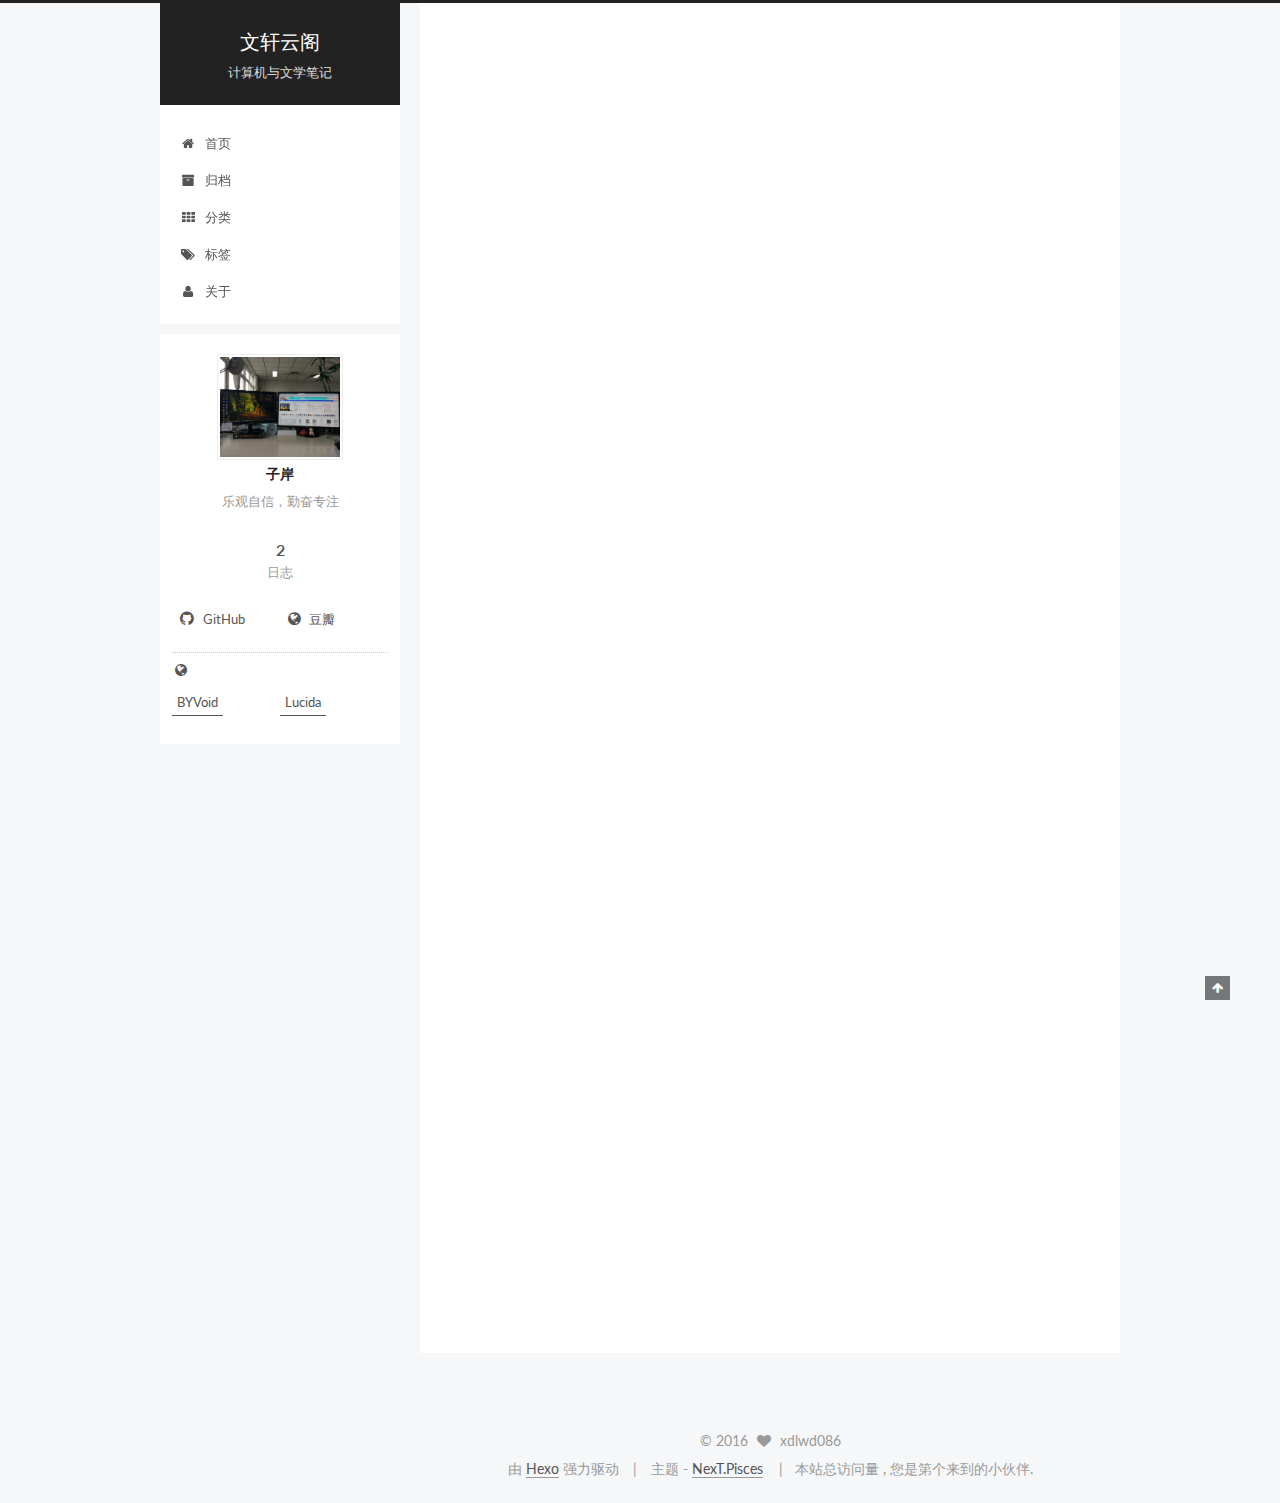
==== index.html @ bf160633 "Site updated: 2016-07-27 11:36:50" ====
<!doctype html>



  


<html class="theme-next pisces use-motion">
<head>
  <meta charset="UTF-8"/>
<meta http-equiv="X-UA-Compatible" content="IE=edge,chrome=1" />
<meta name="viewport" content="width=device-width, initial-scale=1, maximum-scale=1"/>



<meta http-equiv="Cache-Control" content="no-transform" />
<meta http-equiv="Cache-Control" content="no-siteapp" />












  
  
  <link href="/vendors/fancybox/source/jquery.fancybox.css?v=2.1.5" rel="stylesheet" type="text/css" />




  
  
  
  

  
    
    
  

  

  

  

  

  
    
    
    <link href="//fonts.googleapis.com/css?family=Lato:300,300italic,400,400italic,700,700italic&subset=latin,latin-ext" rel="stylesheet" type="text/css">
  






<link href="/vendors/font-awesome/css/font-awesome.min.css?v=4.4.0" rel="stylesheet" type="text/css" />

<link href="/css/main.css?v=5.0.1" rel="stylesheet" type="text/css" />


  <meta name="keywords" content="Hexo, NexT" />








  <link rel="shortcut icon" type="image/x-icon" href="/favicon.ico?v=5.0.1" />






<meta name="description" content="一万年来谁著史，三千里外欲封侯！">
<meta property="og:type" content="website">
<meta property="og:title" content="文轩云阁">
<meta property="og:url" content="http://yoursite.com/index.html">
<meta property="og:site_name" content="文轩云阁">
<meta property="og:description" content="一万年来谁著史，三千里外欲封侯！">
<meta name="twitter:card" content="summary">
<meta name="twitter:title" content="文轩云阁">
<meta name="twitter:description" content="一万年来谁著史，三千里外欲封侯！">



<script type="text/javascript" id="hexo.configuration">
  var NexT = window.NexT || {};
  var CONFIG = {
    scheme: 'Pisces',
    sidebar: {"position":"left","display":"post"},
    fancybox: true,
    motion: true,
    duoshuo: {
      userId: 6233352538901448000,
      author: 'xdlwd086'
    }
  };
</script>




  <link rel="canonical" href="http://yoursite.com/"/>

  <title> 文轩云阁 </title>
</head>

<body itemscope itemtype="http://schema.org/WebPage" lang="zh-Hans">

  










  
  
    
  

  <div class="container one-collumn sidebar-position-left 
   page-home 
 ">
    <div class="headband"></div>

    <header id="header" class="header" itemscope itemtype="http://schema.org/WPHeader">
      <div class="header-inner"><div class="site-meta ">
  

  <div class="custom-logo-site-title">
    <a href="/"  class="brand" rel="start">
      <span class="logo-line-before"><i></i></span>
      <span class="site-title">文轩云阁</span>
      <span class="logo-line-after"><i></i></span>
    </a>
  </div>
  <p class="site-subtitle">计算机与文学笔记</p>
</div>

<div class="site-nav-toggle">
  <button>
    <span class="btn-bar"></span>
    <span class="btn-bar"></span>
    <span class="btn-bar"></span>
  </button>
</div>

<nav class="site-nav">
  

  
    <ul id="menu" class="menu">
      
        
        <li class="menu-item menu-item-home">
          <a href="/" rel="section">
            
              <i class="menu-item-icon fa fa-fw fa-home"></i> <br />
            
            首页
          </a>
        </li>
      
        
        <li class="menu-item menu-item-archives">
          <a href="/archives" rel="section">
            
              <i class="menu-item-icon fa fa-fw fa-archive"></i> <br />
            
            归档
          </a>
        </li>
      
        
        <li class="menu-item menu-item-categories">
          <a href="/categories" rel="section">
            
              <i class="menu-item-icon fa fa-fw fa-th"></i> <br />
            
            分类
          </a>
        </li>
      
        
        <li class="menu-item menu-item-tags">
          <a href="/tags" rel="section">
            
              <i class="menu-item-icon fa fa-fw fa-tags"></i> <br />
            
            标签
          </a>
        </li>
      
        
        <li class="menu-item menu-item-about">
          <a href="/about" rel="section">
            
              <i class="menu-item-icon fa fa-fw fa-user"></i> <br />
            
            关于
          </a>
        </li>
      

      
    </ul>
  

  
</nav>

 </div>
    </header>

    <main id="main" class="main">
      <div class="main-inner">
        <div class="content-wrap">
          <div id="content" class="content">
            
  <section id="posts" class="posts-expand">
    
      

  
  

  
  
  

  <article class="post post-type-normal " itemscope itemtype="http://schema.org/Article">

    
      <header class="post-header">

        
        
          <h1 class="post-title" itemprop="name headline">
            
            
              
                
                <a class="post-title-link" href="/2016/07/25/Xidian-University/" itemprop="url">
                  Xidian University
                </a>
              
            
          </h1>
        

        <div class="post-meta">
          <span class="post-time">
            <span class="post-meta-item-icon">
              <i class="fa fa-calendar-o"></i>
            </span>
            <span class="post-meta-item-text">发表于</span>
            <time itemprop="dateCreated" datetime="2016-07-25T23:14:06+08:00" content="2016-07-25">
              2016-07-25
            </time>
          </span>

          

          
            
              <span class="post-comments-count">
                &nbsp; | &nbsp;
                <a href="/2016/07/25/Xidian-University/#comments" itemprop="discussionUrl">
                  <span class="post-comments-count ds-thread-count" data-thread-key="2016/07/25/Xidian-University/" itemprop="commentsCount"></span>
                </a>
              </span>
            
          

          

          
          

          
        </div>
      </header>
    
	
	

    <div class="post-body" itemprop="articleBody">

      
      

      
        
          
            
          
        
      
    </div>

    <div>
      
    </div>

    <div>
      
    </div>

    <footer class="post-footer">
      

      

      
      
        <div class="post-eof"></div>
      
    </footer>
  </article>


    
      

  
  

  
  
  

  <article class="post post-type-normal " itemscope itemtype="http://schema.org/Article">

    
      <header class="post-header">

        
        
          <h1 class="post-title" itemprop="name headline">
            
            
              
                
                <a class="post-title-link" href="/2016/07/25/hello-world/" itemprop="url">
                  Hello World
                </a>
              
            
          </h1>
        

        <div class="post-meta">
          <span class="post-time">
            <span class="post-meta-item-icon">
              <i class="fa fa-calendar-o"></i>
            </span>
            <span class="post-meta-item-text">发表于</span>
            <time itemprop="dateCreated" datetime="2016-07-25T23:09:12+08:00" content="2016-07-25">
              2016-07-25
            </time>
          </span>

          

          
            
              <span class="post-comments-count">
                &nbsp; | &nbsp;
                <a href="/2016/07/25/hello-world/#comments" itemprop="discussionUrl">
                  <span class="post-comments-count ds-thread-count" data-thread-key="2016/07/25/hello-world/" itemprop="commentsCount"></span>
                </a>
              </span>
            
          

          

          
          

          
        </div>
      </header>
    
	
	

    <div class="post-body" itemprop="articleBody">

      
      

      
        
          
            <p>Welcome to <a href="https://hexo.io/" target="_blank" rel="external">Hexo</a>! This is your very first post. Check <a href="https://hexo.io/docs/" target="_blank" rel="external">documentation</a> for more info. If you get any problems when using Hexo, you can find the answer in <a href="https://hexo.io/docs/troubleshooting.html" target="_blank" rel="external">troubleshooting</a> or you can ask me on <a href="https://github.com/hexojs/hexo/issues" target="_blank" rel="external">GitHub</a>.</p>
<h2 id="Quick-Start"><a href="#Quick-Start" class="headerlink" title="Quick Start"></a>Quick Start</h2><h3 id="Create-a-new-post"><a href="#Create-a-new-post" class="headerlink" title="Create a new post"></a>Create a new post</h3><figure class="highlight bash"><table><tr><td class="gutter"><pre><div class="line">1</div></pre></td><td class="code"><pre><div class="line">$ hexo new <span class="string">"My New Post"</span></div></pre></td></tr></table></figure>
<p>More info: <a href="https://hexo.io/docs/writing.html" target="_blank" rel="external">Writing</a></p>
<h3 id="Run-server"><a href="#Run-server" class="headerlink" title="Run server"></a>Run server</h3><figure class="highlight bash"><table><tr><td class="gutter"><pre><div class="line">1</div></pre></td><td class="code"><pre><div class="line">$ hexo server</div></pre></td></tr></table></figure>
<p>More info: <a href="https://hexo.io/docs/server.html" target="_blank" rel="external">Server</a></p>
<h3 id="Generate-static-files"><a href="#Generate-static-files" class="headerlink" title="Generate static files"></a>Generate static files</h3><figure class="highlight bash"><table><tr><td class="gutter"><pre><div class="line">1</div></pre></td><td class="code"><pre><div class="line">$ hexo generate</div></pre></td></tr></table></figure>
<p>More info: <a href="https://hexo.io/docs/generating.html" target="_blank" rel="external">Generating</a></p>
<h3 id="Deploy-to-remote-sites"><a href="#Deploy-to-remote-sites" class="headerlink" title="Deploy to remote sites"></a>Deploy to remote sites</h3><figure class="highlight bash"><table><tr><td class="gutter"><pre><div class="line">1</div></pre></td><td class="code"><pre><div class="line">$ hexo deploy</div></pre></td></tr></table></figure>
<p>More info: <a href="https://hexo.io/docs/deployment.html" target="_blank" rel="external">Deployment</a></p>

          
        
      
    </div>

    <div>
      
    </div>

    <div>
      
    </div>

    <footer class="post-footer">
      

      

      
      
        <div class="post-eof"></div>
      
    </footer>
  </article>


    
  </section>

  


          </div>
          


          

        </div>
        
          
  
  <div class="sidebar-toggle">
    <div class="sidebar-toggle-line-wrap">
      <span class="sidebar-toggle-line sidebar-toggle-line-first"></span>
      <span class="sidebar-toggle-line sidebar-toggle-line-middle"></span>
      <span class="sidebar-toggle-line sidebar-toggle-line-last"></span>
    </div>
  </div>

  <aside id="sidebar" class="sidebar">
    <div class="sidebar-inner">

      

      

      <section class="site-overview sidebar-panel  sidebar-panel-active ">
        <div class="site-author motion-element" itemprop="author" itemscope itemtype="http://schema.org/Person">
          <img class="site-author-image" itemprop="image"
               src="/images/avatar.jpg"
               alt="子岸" />
          <p class="site-author-name" itemprop="name">子岸</p>
          <p class="site-description motion-element" itemprop="description">乐观自信，勤奋专注</p>
        </div>
        <nav class="site-state motion-element">
          <div class="site-state-item site-state-posts">
            <a href="/archives">
              <span class="site-state-item-count">2</span>
              <span class="site-state-item-name">日志</span>
            </a>
          </div>

          

          

        </nav>

        

        <div class="links-of-author motion-element">
          
            
              <span class="links-of-author-item">
                <a href="https://github.com/xdlwd086" target="_blank" title="GitHub">
                  
                    <i class="fa fa-fw fa-github"></i>
                  
                  GitHub
                </a>
              </span>
            
              <span class="links-of-author-item">
                <a href="https://www.douban.com/people/wdliuxd086" target="_blank" title="豆瓣">
                  
                    <i class="fa fa-fw fa-globe"></i>
                  
                  豆瓣
                </a>
              </span>
            
          
        </div>

        
        

        
        
          <div class="links-of-blogroll motion-element links-of-blogroll-inline">
            <div class="links-of-blogroll-title">
              <i class="fa  fa-fw fa-globe"></i>
              
            </div>
            <ul class="links-of-blogroll-list">
              
                <li class="links-of-blogroll-item">
                  <a href="https://www.byvoid.com/zhs/" title="BYVoid" target="_blank">BYVoid</a>
                </li>
              
                <li class="links-of-blogroll-item">
                  <a href="http://zh.lucida.me/" title="Lucida" target="_blank">Lucida</a>
                </li>
              
            </ul>
          </div>
        

      </section>

      

    </div>
  </aside>


        
      </div>
    </main>

    <footer id="footer" class="footer">
      <div class="footer-inner">
        <div class="copyright" >
  
  &copy; 
  <span itemprop="copyrightYear">2016</span>
  <span class="with-love">
    <i class="fa fa-heart"></i>
  </span>
  <span class="author" itemprop="copyrightHolder">xdlwd086</span>
</div>

<div class="powered-by">
  由 <a class="theme-link" href="http://hexo.io">Hexo</a> 强力驱动
</div>

<div class="theme-info">
  主题 -
  <a class="theme-link" href="https://github.com/iissnan/hexo-theme-next">
    NexT.Pisces
  </a>
</div>

<script async src="https://dn-lbstatics.qbox.me/busuanzi/2.3/busuanzi.pure.mini.js"></script>

&nbsp&nbsp&nbsp|&nbsp&nbsp&nbsp本站总访问量 <span id="busuanzi_value_site_pv"></span>,
您是第<span id="busuanzi_value_site_uv"></span>个来到的小伙伴.

        

        
      </div>
    </footer>

    <div class="back-to-top">
      <i class="fa fa-arrow-up"></i>
    </div>
  </div>

  

<script type="text/javascript">
  if (Object.prototype.toString.call(window.Promise) !== '[object Function]') {
    window.Promise = null;
  }
</script>









  



  
  <script type="text/javascript" src="/vendors/jquery/index.js?v=2.1.3"></script>

  
  <script type="text/javascript" src="/vendors/fastclick/lib/fastclick.min.js?v=1.0.6"></script>

  
  <script type="text/javascript" src="/vendors/jquery_lazyload/jquery.lazyload.js?v=1.9.7"></script>

  
  <script type="text/javascript" src="/vendors/velocity/velocity.min.js?v=1.2.1"></script>

  
  <script type="text/javascript" src="/vendors/velocity/velocity.ui.min.js?v=1.2.1"></script>

  
  <script type="text/javascript" src="/vendors/fancybox/source/jquery.fancybox.pack.js?v=2.1.5"></script>


  


  <script type="text/javascript" src="/js/src/utils.js?v=5.0.1"></script>

  <script type="text/javascript" src="/js/src/motion.js?v=5.0.1"></script>



  
  


  <script type="text/javascript" src="/js/src/affix.js?v=5.0.1"></script>

  <script type="text/javascript" src="/js/src/schemes/pisces.js?v=5.0.1"></script>



  

  


  <script type="text/javascript" src="/js/src/bootstrap.js?v=5.0.1"></script>



  

  
    
  

  <script type="text/javascript">
    var duoshuoQuery = {short_name:"xdlwd086"};
    (function() {
      var ds = document.createElement('script');
      ds.type = 'text/javascript';ds.async = true;
      ds.id = 'duoshuo-script';
      ds.src = (document.location.protocol == 'https:' ? 'https:' : 'http:') + '//static.duoshuo.com/embed.js';
      ds.charset = 'UTF-8';
      (document.getElementsByTagName('head')[0]
      || document.getElementsByTagName('body')[0]).appendChild(ds);
    })();
  </script>

  
    
    <script src="/vendors/ua-parser-js/dist/ua-parser.min.js?v=0.7.9"></script>
    <script src="/js/src/hook-duoshuo.js"></script>
  






  
  

  

  

  

</body>
</html>
---- css/main.css ----
/* normalize.css v3.0.2 | MIT License | git.io/normalize */
html {
  font-family: sans-serif; /* 1 */
  -ms-text-size-adjust: 100%; /* 2 */
  -webkit-text-size-adjust: 100%; /* 2 */
}
body {
  margin: 0;
}
article,
aside,
details,
figcaption,
figure,
footer,
header,
hgroup,
main,
menu,
nav,
section,
summary {
  display: block;
}
audio,
canvas,
progress,
video {
  display: inline-block; /* 1 */
  vertical-align: baseline; /* 2 */
}
audio:not([controls]) {
  display: none;
  height: 0;
}
[hidden],
template {
  display: none;
}
a {
  background-color: transparent;
}
a:active,
a:hover {
  outline: 0;
}
abbr[title] {
  border-bottom: 1px dotted;
}
b,
strong {
  font-weight: bold;
}
dfn {
  font-style: italic;
}
h1 {
  font-size: 2em;
  margin: 0.67em 0;
}
mark {
  background: #ff0;
  color: #000;
}
small {
  font-size: 80%;
}
sub,
sup {
  font-size: 75%;
  line-height: 0;
  position: relative;
  vertical-align: baseline;
}
sup {
  top: -0.5em;
}
sub {
  bottom: -0.25em;
}
img {
  border: 0;
}
svg:not(:root) {
  overflow: hidden;
}
figure {
  margin: 1em 40px;
}
hr {
  -moz-box-sizing: content-box;
  box-sizing: content-box;
  height: 0;
}
pre {
  overflow: auto;
}
code,
kbd,
pre,
samp {
  font-family: monospace, monospace;
  font-size: 1em;
}
button,
input,
optgroup,
select,
textarea {
  color: inherit; /* 1 */
  font: inherit; /* 2 */
  margin: 0; /* 3 */
}
button {
  overflow: visible;
}
button,
select {
  text-transform: none;
}
button,
html input[type="button"],
input[type="reset"],
input[type="submit"] {
  -webkit-appearance: button; /* 2 */
  cursor: pointer; /* 3 */
}
button[disabled],
html input[disabled] {
  cursor: default;
}
button::-moz-focus-inner,
input::-moz-focus-inner {
  border: 0;
  padding: 0;
}
input {
  line-height: normal;
}
input[type="checkbox"],
input[type="radio"] {
  box-sizing: border-box; /* 1 */
  padding: 0; /* 2 */
}
input[type="number"]::-webkit-inner-spin-button,
input[type="number"]::-webkit-outer-spin-button {
  height: auto;
}
input[type="search"] {
  -webkit-appearance: textfield; /* 1 */
  -moz-box-sizing: content-box;
  -webkit-box-sizing: content-box; /* 2 */
  box-sizing: content-box;
}
input[type="search"]::-webkit-search-cancel-button,
input[type="search"]::-webkit-search-decoration {
  -webkit-appearance: none;
}
fieldset {
  border: 1px solid #c0c0c0;
  margin: 0 2px;
  padding: 0.35em 0.625em 0.75em;
}
legend {
  border: 0; /* 1 */
  padding: 0; /* 2 */
}
textarea {
  overflow: auto;
}
optgroup {
  font-weight: bold;
}
table {
  border-collapse: collapse;
  border-spacing: 0;
}
td,
th {
  padding: 0;
}
::selection {
  background: #262a30;
  color: #fff;
}
body {
  position: relative;
  font-family: 'Lato', "PingFang SC", "Microsoft YaHei", sans-serif;
  font-size: 14px;
  line-height: 2;
  color: #555;
  background: #fff;
}
@media (max-width: 767px) {
  body {
    padding-right: 0 !important;
  }
}
@media (min-width: 768px) and (max-width: 991px) {
  body {
    padding-right: 0 !important;
  }
}
@media (min-width: 1600px) {
  body {
    font-size: 16px;
  }
}
h1,
h2,
h3,
h4,
h5,
h6 {
  margin: 0;
  padding: 0;
  font-weight: bold;
  line-height: 1.5;
  font-family: 'Lato', "PingFang SC", "Microsoft YaHei", sans-serif;
}
h2,
h3,
h4,
h5,
h6 {
  margin: 20px 0 15px;
}
h1 {
  font-size: 22px;
}
@media (max-width: 767px) {
  h1 {
    font-size: 18px;
  }
}
h2 {
  font-size: 20px;
}
@media (max-width: 767px) {
  h2 {
    font-size: 16px;
  }
}
h3 {
  font-size: 18px;
}
@media (max-width: 767px) {
  h3 {
    font-size: 14px;
  }
}
h4 {
  font-size: 16px;
}
@media (max-width: 767px) {
  h4 {
    font-size: 12px;
  }
}
h5 {
  font-size: 14px;
}
@media (max-width: 767px) {
  h5 {
    font-size: 10px;
  }
}
h6 {
  font-size: 12px;
}
@media (max-width: 767px) {
  h6 {
    font-size: 8px;
  }
}
p {
  margin: 0 0 25px 0;
}
a {
  color: #555;
  text-decoration: none;
  border-bottom: 1px solid #999;
  word-wrap: break-word;
}
a:hover {
  color: #222;
  border-bottom-color: #222;
}
ul {
  list-style: none;
}
blockquote {
  margin: 0;
  padding: 0;
}
img {
  display: block;
  margin: auto;
  max-width: 100%;
  height: auto;
}
hr {
  margin: 40px 0;
  height: 3px;
  border: none;
  background-color: #ddd;
  background-image: repeating-linear-gradient(-45deg, #fff, #fff 4px, transparent 4px, transparent 8px);
}
blockquote {
  padding: 0 15px;
  color: #666;
  border-left: 4px solid #ddd;
}
blockquote cite::before {
  content: "-";
  padding: 0 5px;
}
dt {
  font-weight: 700;
}
dd {
  margin: 0;
  padding: 0;
}
.text-left {
  text-align: left;
}
.text-center {
  text-align: center;
}
.text-right {
  text-align: right;
}
.text-justify {
  text-align: justify;
}
.text-nowrap {
  white-space: nowrap;
}
.text-lowercase {
  text-transform: lowercase;
}
.text-uppercase {
  text-transform: uppercase;
}
.text-capitalize {
  text-transform: capitalize;
}
.center-block {
  display: block;
  margin-left: auto;
  margin-right: auto;
}
.clearfix:before,
.clearfix:after {
  content: " ";
  display: table;
}
.clearfix:after {
  clear: both;
}
.pullquote {
  width: 45%;
}
.pullquote.left {
  float: left;
  margin-left: 5px;
  margin-right: 10px;
}
.pullquote.right {
  float: right;
  margin-left: 10px;
  margin-right: 5px;
}
.affix.affix.affix {
  position: fixed;
}
.translation {
  margin-top: -20px;
  font-size: 14px;
  color: #999;
}
.scrollbar-measure {
  width: 100px;
  height: 100px;
  overflow: scroll;
  position: absolute;
  top: -9999px;
}
.use-motion .motion-element {
  opacity: 0;
}
#local-search-input {
  padding: 3px;
  border: none;
  text-indent: 14px;
  border-radius: 0;
  width: 140px;
  outline: none;
  border-bottom: 1px solid #999;
  background: inherit;
  opacity: 0.5;
}
#local-search-input:focus {
  opacity: 1;
}
.search-icon {
  position: absolute;
  top: 9px;
}
table {
  margin: 20px 0;
  width: 100%;
  border-collapse: collapse;
  border-spacing: 0;
  border: 1px solid #ddd;
  font-size: 14px;
  table-layout: fixed;
  word-wrap: break-all;
}
table>tbody>tr:nth-of-type(odd) {
  background-color: #f9f9f9;
}
table>tbody>tr:hover {
  background-color: #f5f5f5;
}
caption,
th,
td {
  padding: 8px;
  text-align: left;
  vertical-align: middle;
  font-weight: normal;
}
th,
td {
  border-bottom: 3px solid #ddd;
  border-right: 1px solid #eee;
}
th {
  padding-bottom: 10px;
  font-weight: 700;
}
td {
  border-bottom-width: 1px;
}
html,
body {
  height: 100%;
}
.container {
  position: relative;
  min-height: 100%;
}
.header-inner {
  margin: 0 auto;
  padding: 100px 0 70px;
  width: 700px;
}
@media (min-width: 1600px) {
  .container .header-inner {
    width: 900px;
  }
}
.main {
  padding-bottom: 150px;
}
.main-inner {
  margin: 0 auto;
  width: 700px;
}
@media (min-width: 1600px) {
  .container .main-inner {
    width: 900px;
  }
}
.footer {
  position: absolute;
  left: 0;
  bottom: 0;
  width: 100%;
  min-height: 50px;
}
.footer-inner {
  box-sizing: border-box;
  margin: 20px auto;
  width: 700px;
}
@media (min-width: 1600px) {
  .container .footer-inner {
    width: 900px;
  }
}
pre,
.highlight {
  overflow: auto;
  margin: 20px 0;
  padding: 15px;
  font-size: 13px;
  color: #ccc;
  background: #2d2d2d;
  line-height: 1.6;
}
pre,
code {
  font-family: consolas, Menlo, "PingFang SC", "Microsoft YaHei", monospace;
}
code {
  padding: 2px 4px;
  word-break: break-all;
  color: #555;
  background: #eee;
  border-radius: 4px;
  font-size: 13px;
}
pre code {
  padding: 0;
  color: #ccc;
  background: none;
  text-shadow: none;
}
.highlight pre {
  border: none;
  margin: 0;
  padding: 1px;
}
.highlight table {
  margin: 0;
  width: auto;
  border: none;
}
.highlight td {
  border: none;
  padding: 0;
}
.highlight figcaption {
  font-size: 1em;
  color: #ccc;
  line-height: 1em;
  margin-bottom: 1em;
}
.highlight figcaption:before,
.highlight figcaption:after {
  content: " ";
  display: table;
}
.highlight figcaption:after {
  clear: both;
}
.highlight figcaption a {
  float: right;
  color: #ccc;
}
.highlight figcaption a:hover {
  border-bottom-color: #ccc;
}
.highlight .gutter pre {
  color: #666;
  text-align: right;
  padding-right: 20px;
}
.highlight .line {
  height: 20px;
}
.gist table {
  width: auto;
}
.gist table td {
  border: none;
}
pre .comment {
  color: #999;
}
pre .variable,
pre .attribute,
pre .tag,
pre .regexp,
pre .ruby .constant,
pre .xml .tag .title,
pre .xml .pi,
pre .xml .doctype,
pre .html .doctype,
pre .css .id,
pre .css .class,
pre .css .pseudo {
  color: #f2777a;
}
pre .number,
pre .preprocessor,
pre .built_in,
pre .literal,
pre .params,
pre .constant,
pre .command {
  color: #f99157;
}
pre .ruby .class .title,
pre .css .rules .attribute,
pre .string,
pre .value,
pre .inheritance,
pre .header,
pre .ruby .symbol,
pre .xml .cdata,
pre .special,
pre .number,
pre .formula {
  color: #9c9;
}
pre .title,
pre .css .hexcolor {
  color: #6cc;
}
pre .function,
pre .python .decorator,
pre .python .title,
pre .ruby .function .title,
pre .ruby .title .keyword,
pre .perl .sub,
pre .javascript .title,
pre .coffeescript .title {
  color: #69c;
}
pre .keyword,
pre .javascript .function {
  color: #c9c;
}
.full-image.full-image.full-image {
  border: none;
  max-width: 100%;
  width: auto;
  margin: 20px auto;
}
@media (min-width: 992px) {
  .full-image.full-image.full-image {
    max-width: none;
    width: 126%;
    margin: 0 -13%;
  }
}
.blockquote-center,
.page-home .post-type-quote blockquote,
.page-post-detail .post-type-quote blockquote {
  position: relative;
  margin: 40px 0;
  padding: 0;
  border-left: none;
  text-align: center;
}
.blockquote-center::before,
.page-home .post-type-quote blockquote::before,
.page-post-detail .post-type-quote blockquote::before,
.blockquote-center::after,
.page-home .post-type-quote blockquote::after,
.page-post-detail .post-type-quote blockquote::after {
  position: absolute;
  content: ' ';
  display: block;
  width: 100%;
  height: 24px;
  opacity: 0.2;
  background-repeat: no-repeat;
  background-position: 0 -6px;
  background-size: 22px 22px;
}
.blockquote-center::before,
.page-home .post-type-quote blockquote::before,
.page-post-detail .post-type-quote blockquote::before {
  top: -20px;
  background-image: url("../images/quote-l.svg");
  border-top: 1px solid #ccc;
}
.blockquote-center::after,
.page-home .post-type-quote blockquote::after,
.page-post-detail .post-type-quote blockquote::after {
  bottom: -20px;
  background-image: url("../images/quote-r.svg");
  border-bottom: 1px solid #ccc;
  background-position: 100% 8px;
}
.blockquote-center p,
.page-home .post-type-quote blockquote p,
.page-post-detail .post-type-quote blockquote p,
.blockquote-center div,
.page-home .post-type-quote blockquote div,
.page-post-detail .post-type-quote blockquote div {
  text-align: center;
}
.post .post-body .group-picture img {
  box-sizing: border-box;
  padding: 0 3px;
  border: none;
}
.post .group-picture-row {
  overflow: hidden;
  margin-top: 6px;
}
.post .group-picture-row:first-child {
  margin-top: 0;
}
.post .group-picture-column {
  float: left;
}
.page-post-detail .post-body .group-picture-column {
  float: none;
  margin-top: 10px;
  width: auto !important;
}
.page-post-detail .post-body .group-picture-column img {
  margin: 0 auto;
}
.page-archive .group-picture-container {
  overflow: hidden;
}
.page-archive .group-picture-row {
  float: left;
}
.page-archive .group-picture-row:first-child {
  margin-top: 6px;
}
.page-archive .group-picture-column {
  max-width: 150px;
  max-height: 150px;
}
.btn {
  display: inline-block;
  padding: 0 20px;
  font-size: 14px;
  color: #fff;
  background: #222;
  border: 2px solid #555;
  text-decoration: none;
  border-radius: 0;
  transition-property: background-color;
  transition-duration: 0.2s;
  transition-timing-function: ease-in-out;
  transition-delay: 0s;
}
.btn:hover,
.post-more-link .btn:hover {
  border-color: #222;
  color: #fff;
  background: #222;
}
.btn-bar {
  display: block;
  width: 22px;
  height: 2px;
  background: #555;
  border-radius: 1px;
}
.btn-bar+.btn-bar {
  margin-top: 4px;
}
.pagination {
  margin: 120px 0 40px;
  text-align: center;
  border-top: 1px solid #eee;
}
.page-number-basic,
.pagination .prev,
.pagination .next,
.pagination .page-number,
.pagination .space {
  display: inline-block;
  position: relative;
  top: -1px;
  margin: 0 10px;
  padding: 0 10px;
  line-height: 30px;
}
@media (max-width: 767px) {
  .page-number-basic,
  .pagination .prev,
  .pagination .next,
  .pagination .page-number,
  .pagination .space {
    margin: 0 5px;
  }
}
.pagination .prev,
.pagination .next,
.pagination .page-number {
  border-bottom: 0;
  border-top: 1px solid #eee;
  transition-property: border-color;
  transition-duration: 0.2s;
  transition-timing-function: ease-in-out;
  transition-delay: 0s;
}
.pagination .prev:hover,
.pagination .next:hover,
.pagination .page-number:hover {
  border-top-color: #222;
}
.pagination .space {
  padding: 0;
  margin: 0;
}
.pagination .prev {
  margin-left: 0;
}
.pagination .next {
  margin-right: 0;
}
.pagination .page-number.current {
  color: #fff;
  background: #ccc;
  border-top-color: #ccc;
}
@media (max-width: 767px) {
  .pagination {
    border-top: none;
  }
  .pagination .prev,
  .pagination .next,
  .pagination .page-number {
    margin-bottom: 10px;
    border-top: 0;
    border-bottom: 1px solid #eee;
  }
  .pagination .prev:hover,
  .pagination .next:hover,
  .pagination .page-number:hover {
    border-bottom-color: #222;
  }
}
.comments {
  margin: 60px 20px 0;
}
.tag-cloud {
  text-align: center;
}
.tag-cloud a {
  display: inline-block;
  margin: 10px;
}
.back-to-top {
  box-sizing: border-box;
  position: fixed;
  bottom: -100px;
  right: 50px;
  z-index: 1050;
  padding: 0 6px;
  width: 25px;
  background: #222;
  font-size: 12px;
  opacity: 0.6;
  color: #fff;
  cursor: pointer;
  text-align: center;
  -webkit-transform: translateZ(0);
  transition-property: bottom;
  transition-duration: 0.2s;
  transition-timing-function: ease-in-out;
  transition-delay: 0s;
}
@media (max-width: 767px) {
  .back-to-top {
    display: none;
  }
}
@media (min-width: 768px) and (max-width: 991px) {
  .back-to-top {
    display: none;
  }
}
.back-to-top.back-to-top-on {
  bottom: 40px;
}
.header {
  background: #fff;
}
.header-inner {
  position: relative;
}
.headband {
  height: 3px;
  background: #222;
}
.site-meta {
  margin: 0;
  text-align: center;
}
@media (max-width: 767px) {
  .site-meta {
    text-align: center;
  }
}
.brand {
  position: relative;
  display: inline-block;
  padding: 0 40px;
  color: #fff;
  background: #222;
  border-bottom: none;
}
.brand:hover {
  color: #fff;
}
.logo {
  display: inline-block;
  margin-right: 5px;
  line-height: 36px;
  vertical-align: top;
}
.site-title {
  display: inline-block;
  vertical-align: top;
  line-height: 36px;
  font-size: 20px;
  font-weight: normal;
  font-family: 'Lato', "PingFang SC", "Microsoft YaHei", sans-serif;
}
.site-subtitle {
  margin-top: 10px;
  font-size: 13px;
  color: #ddd;
}
.use-motion .brand {
  opacity: 0;
}
.use-motion .logo,
.use-motion .site-title,
.use-motion .site-subtitle {
  opacity: 0;
  position: relative;
  top: -10px;
}
.site-nav-toggle {
  display: none;
  position: absolute;
  top: 10px;
  left: 10px;
}
@media (max-width: 767px) {
  .site-nav-toggle {
    display: block;
  }
}
.site-nav-toggle button {
  margin-top: 2px;
  padding: 9px 10px;
  background: transparent;
  border: none;
}
@media (max-width: 767px) {
  .site-nav {
    display: none;
    margin: 0 -10px;
    padding: 0 10px;
    clear: both;
    border-top: 1px solid #ddd;
  }
}
@media (min-width: 768px) and (max-width: 991px) {
  .site-nav {
    display: block !important;
  }
}
@media (min-width: 992px) {
  .site-nav {
    display: block !important;
  }
}
.menu {
  margin-top: 20px;
  padding-left: 0;
  text-align: center;
}
.menu .menu-item {
  display: inline-block;
  margin: 0 10px;
}
@media screen and (max-width: 767px) {
  .menu .menu-item {
    margin-top: 10px;
  }
}
.menu .menu-item a {
  display: block;
  font-size: 13px;
  text-transform: capitalize;
  line-height: inherit;
  border-bottom: 1px solid transparent;
  transition-property: border-color;
  transition-duration: 0.2s;
  transition-timing-function: ease-in-out;
  transition-delay: 0s;
}
.menu .menu-item a:hover,
.menu-item-active a {
  border-bottom-color: #222;
}
.menu .menu-item .fa {
  margin-right: 5px;
}
.use-motion .menu-item {
  opacity: 0;
}
.post-body {
  font-family: 'Lato', "PingFang SC", "Microsoft YaHei", sans-serif;
}
@media (max-width: 767px) {
  .post-body {
    word-break: break-word;
  }
}
.post-body .fancybox img {
  display: block !important;
  margin: 0 auto;
  cursor: pointer;
  cursor: zoom-in;
  cursor: -webkit-zoom-in;
}
.post-body .image-caption,
.post-body .figure .caption {
  margin: 10px auto 15px;
  text-align: center;
  font-size: 14px;
  color: #999;
  font-weight: bold;
  line-height: 1;
}
.post-sticky-flag {
  display: inline-block;
  font-size: 16px;
  -ms-transform: rotate(30deg);
  -webkit-transform: rotate(30deg);
  -moz-transform: rotate(30deg);
  -ms-transform: rotate(30deg);
  -o-transform: rotate(30deg);
  transform: rotate(30deg);
}
.posts-expand {
  padding-top: 40px;
}
@media (max-width: 767px) {
  .posts-expand {
    margin: 0 20px;
  }
  .post-body pre,
  .post-body .highlight {
    padding: 10px;
  }
  .post-body pre .gutter pre,
  .post-body .highlight .gutter pre {
    padding-right: 10px;
  }
}
@media (min-width: 992px) {
  .posts-expand .post-body {
    text-align: justify;
  }
}
.posts-expand .post-body h2,
.posts-expand .post-body h3,
.posts-expand .post-body h4,
.posts-expand .post-body h5,
.posts-expand .post-body h6 {
  padding-top: 10px;
}
.posts-expand .post-body h2 .header-anchor,
.posts-expand .post-body h3 .header-anchor,
.posts-expand .post-body h4 .header-anchor,
.posts-expand .post-body h5 .header-anchor,
.posts-expand .post-body h6 .header-anchor {
  float: right;
  margin-left: 10px;
  color: #ccc;
  border-bottom-style: none;
  visibility: hidden;
}
.posts-expand .post-body h2 .header-anchor:hover,
.posts-expand .post-body h3 .header-anchor:hover,
.posts-expand .post-body h4 .header-anchor:hover,
.posts-expand .post-body h5 .header-anchor:hover,
.posts-expand .post-body h6 .header-anchor:hover {
  color: inherit;
}
.posts-expand .post-body h2:hover .header-anchor,
.posts-expand .post-body h3:hover .header-anchor,
.posts-expand .post-body h4:hover .header-anchor,
.posts-expand .post-body h5:hover .header-anchor,
.posts-expand .post-body h6:hover .header-anchor {
  visibility: visible;
}
.posts-expand .post-body ul li {
  list-style: circle;
}
.posts-expand .post-body img {
  box-sizing: border-box;
  margin: auto;
  padding: 3px;
  border: 1px solid #ddd;
}
.posts-expand .fancybox img {
  margin: 0 auto;
}
@media (max-width: 767px) {
  .posts-collapse {
    margin: 0 20px;
  }
  .posts-collapse .post-title,
  .posts-collapse .post-meta {
    display: block;
    width: auto;
    text-align: left;
  }
}
.posts-collapse {
  position: relative;
  z-index: 1010;
  margin-left: 55px;
}
.posts-collapse::after {
  content: " ";
  position: absolute;
  top: 20px;
  left: 0;
  margin-left: -2px;
  width: 4px;
  height: 100%;
  background: #f5f5f5;
  z-index: -1;
}
@media (max-width: 767px) {
  .posts-collapse {
    margin: 0 20px;
  }
}
.posts-collapse .collection-title {
  position: relative;
  margin: 60px 0;
}
.posts-collapse .collection-title h2 {
  margin-left: 20px;
}
.posts-collapse .collection-title small {
  color: #bbb;
}
.posts-collapse .collection-title::before {
  content: " ";
  position: absolute;
  left: 0;
  top: 50%;
  margin-left: -4px;
  margin-top: -4px;
  width: 8px;
  height: 8px;
  background: #bbb;
  border-radius: 50%;
}
.posts-collapse .post {
  margin: 30px 0;
}
.posts-collapse .post-header {
  position: relative;
  transition-duration: 0.2s;
  transition-timing-function: ease-in-out;
  transition-delay: 0s;
  transition-property: border;
  border-bottom: 1px dashed #ccc;
}
.posts-collapse .post-header::before {
  content: " ";
  position: absolute;
  left: 0;
  top: 12px;
  width: 6px;
  height: 6px;
  margin-left: -4px;
  background: #bbb;
  border-radius: 50%;
  border: 1px solid #fff;
  transition-duration: 0.2s;
  transition-timing-function: ease-in-out;
  transition-delay: 0s;
  transition-property: background;
}
.posts-collapse .post-header:hover {
  border-bottom-color: #666;
}
.posts-collapse .post-header:hover::before {
  background: #222;
}
.posts-collapse .post-meta {
  position: absolute;
  font-size: 12px;
  left: 20px;
  top: 5px;
}
.posts-collapse .post-comments-count {
  display: none;
}
.posts-collapse .post-title {
  margin-left: 60px;
  font-size: 16px;
  font-weight: normal;
  line-height: inherit;
}
.posts-collapse .post-title::after {
  margin-left: 3px;
  opacity: 0.6;
}
.posts-collapse .post-title a {
  color: #666;
  border-bottom: none;
}
.page-home .post-type-quote .post-header,
.page-post-detail .post-type-quote .post-header,
.page-home .post-type-quote .post-tags,
.page-post-detail .post-type-quote .post-tags {
  display: none;
}
.posts-expand .post-title {
  font-size: 26px;
  text-align: center;
  word-break: break-word;
  font-weight: 300;
}
@media (max-width: 767px) {
  .posts-expand .post-title {
    font-size: 22px;
  }
}
.posts-expand .post-title-link {
  display: inline-block;
  position: relative;
  color: #555;
  border-bottom: none;
  line-height: 1.2;
  vertical-align: top;
}
.posts-expand .post-title-link::before {
  content: "";
  position: absolute;
  width: 100%;
  height: 2px;
  bottom: 0;
  left: 0;
  background-color: #000;
  visibility: hidden;
  -webkit-transform: scaleX(0);
  -moz-transform: scaleX(0);
  -ms-transform: scaleX(0);
  -o-transform: scaleX(0);
  transform: scaleX(0);
  transition-duration: 0.2s;
  transition-timing-function: ease-in-out;
  transition-delay: 0s;
}
.posts-expand .post-title-link:hover::before {
  visibility: visible;
  -webkit-transform: scaleX(1);
  -moz-transform: scaleX(1);
  -ms-transform: scaleX(1);
  -o-transform: scaleX(1);
  transform: scaleX(1);
}
.posts-expand .post-title-link .fa {
  font-size: 16px;
}
.posts-expand .post-meta {
  margin: 3px 0 60px 0;
  color: #999;
  font-family: 'Lato', "PingFang SC", "Microsoft YaHei", sans-serif;
  font-size: 12px;
  text-align: center;
}
.posts-expand .post-meta .post-category-list {
  display: inline-block;
  margin: 0;
  padding: 3px;
}
.posts-expand .post-meta .post-category-list-link {
  color: #999;
}
.post-meta-item-icon {
  display: none;
  margin-right: 3px;
}
@media (min-width: 768px) and (max-width: 991px) {
  .post-meta-item-icon {
    display: inline-block;
  }
}
@media (max-width: 767px) {
  .post-meta-item-icon {
    display: inline-block;
  }
}
@media (min-width: 768px) and (max-width: 991px) {
  .post-meta-item-text {
    display: none;
  }
}
@media (max-width: 767px) {
  .post-meta-item-text {
    display: none;
  }
}
@media (max-width: 767px) {
  .posts-expand .post-comments-count {
    display: none;
  }
}
.post-more-link {
  margin-top: 50px;
}
.post-more-link .btn {
  color: #555;
  font-size: 14px;
  background: #fff;
  border-radius: 2px;
  line-height: 2;
}
.posts-expand .post-tags {
  margin-top: 40px;
  text-align: center;
}
.posts-expand .post-tags a {
  display: inline-block;
  margin-right: 10px;
  font-size: 13px;
}
.post-nav {
  overflow: hidden;
  margin-top: 60px;
  padding: 10px;
  white-space: nowrap;
  border-top: 1px solid #eee;
}
.post-nav-item {
  display: inline-block;
  width: 50%;
  white-space: normal;
}
.post-nav-item a {
  position: relative;
  display: inline-block;
  line-height: 25px;
  font-size: 14px;
  color: #555;
  border-bottom: none;
}
.post-nav-item a:hover {
  color: #222;
  border-bottom: none;
}
.post-nav-item a:active {
  top: 2px;
}
.post-nav-item a i {
  font-size: 12px;
}
.post-nav-prev {
  text-align: right;
}
.posts-expand .post-eof {
  display: block;
  margin: 80px auto 60px;
  width: 8%;
  height: 1px;
  background: #ccc;
  text-align: center;
}
.post:last-child .post-eof.post-eof.post-eof {
  display: none;
}
.post-gallery {
  display: table;
  table-layout: fixed;
  width: 100%;
  border-collapse: separate;
}
.post-gallery-row {
  display: table-row;
}
.post-gallery .post-gallery-img {
  display: table-cell;
  text-align: center;
  vertical-align: middle;
  border: none;
}
.post-gallery .post-gallery-img img {
  max-width: 100%;
  max-height: 100%;
  border: none;
}
.fancybox-close,
.fancybox-close:hover {
  border: none;
}
.sidebar {
  position: fixed;
  right: 0;
  top: 0;
  bottom: 0;
  width: 0;
  z-index: 1040;
  box-shadow: inset 0 2px 6px #000;
  background: #222;
  -webkit-transform: translateZ(0);
}
.sidebar a {
  color: #999;
  border-bottom-color: #555;
}
.sidebar a:hover {
  color: #eee;
}
@media (min-width: 768px) and (max-width: 991px) {
  .sidebar {
    display: none !important;
  }
}
@media (max-width: 767px) {
  .sidebar {
    display: none !important;
  }
}
.sidebar-inner {
  position: relative;
  padding: 20px 10px;
  color: #999;
  text-align: center;
}
.sidebar-toggle {
  position: fixed;
  right: 50px;
  bottom: 45px;
  width: 15px;
  height: 15px;
  padding: 5px;
  background: #222;
  line-height: 0;
  z-index: 1050;
  cursor: pointer;
  -webkit-transform: translateZ(0);
}
@media (min-width: 768px) and (max-width: 991px) {
  .sidebar-toggle {
    display: none;
  }
}
@media (max-width: 767px) {
  .sidebar-toggle {
    display: none;
  }
}
.sidebar-toggle-line {
  position: relative;
  display: inline-block;
  vertical-align: top;
  height: 2px;
  width: 100%;
  background: #fff;
  margin-top: 3px;
}
.sidebar-toggle-line:first-child {
  margin-top: 0;
}
.site-author-image {
  display: block;
  margin: 0 auto;
  padding: 2px;
  max-width: 120px;
  height: auto;
  border: 1px solid #eee;
}
.site-author-name {
  margin: 0;
  text-align: center;
  color: #222;
  font-weight: 600;
}
.site-description {
  margin-top: 0;
  text-align: center;
  font-size: 13px;
  color: #999;
}
.site-state {
  overflow: hidden;
  line-height: 1.4;
  white-space: nowrap;
  text-align: center;
}
.site-state-item {
  display: inline-block;
  padding: 0 15px;
  border-left: 1px solid #eee;
}
.site-state-item:first-child {
  border-left: none;
}
.site-state-item a {
  border-bottom: none;
}
.site-state-item-count {
  display: block;
  text-align: center;
  color: inherit;
  font-weight: 600;
  font-size: 16px;
}
.site-state-item-name {
  font-size: 13px;
  color: #999;
}
.feed-link {
  margin-top: 20px;
}
.feed-link a {
  display: inline-block;
  padding: 0 15px;
  color: #fc6423;
  border: 1px solid #fc6423;
  border-radius: 4px;
}
.feed-link a i {
  color: #fc6423;
  font-size: 14px;
}
.feed-link a:hover {
  color: #fff;
  background: #fc6423;
}
.feed-link a:hover i {
  color: #fff;
}
.links-of-author {
  margin-top: 20px;
}
.links-of-author a {
  display: inline-block;
  vertical-align: middle;
  margin-right: 10px;
  margin-bottom: 10px;
  border-bottom-color: #555;
  font-size: 13px;
}
.links-of-author a:before {
  display: inline-block;
  vertical-align: middle;
  margin-right: 3px;
  content: " ";
  width: 4px;
  height: 4px;
  border-radius: 50%;
  background: #c71ab3;
}
.links-of-blogroll {
  font-size: 13px;
}
.links-of-blogroll-title {
  margin-top: 20px;
  font-size: 14px;
  font-weight: 600;
}
.links-of-blogroll-list {
  margin: 0;
  padding: 0;
}
.links-of-blogroll-item {
  padding: 2px 10px;
}
.sidebar-nav {
  margin: 0 0 20px;
  padding-left: 0;
}
.sidebar-nav li {
  display: inline-block;
  cursor: pointer;
  border-bottom: 1px solid transparent;
  font-size: 14px;
  color: #555;
}
.sidebar-nav li:hover {
  color: #fc6423;
}
.page-post-detail .sidebar-nav-toc {
  padding: 0 5px;
}
.page-post-detail .sidebar-nav-overview {
  margin-left: 10px;
}
.sidebar-nav .sidebar-nav-active {
  color: #fc6423;
  border-bottom-color: #fc6423;
}
.sidebar-nav .sidebar-nav-active:hover {
  color: #fc6423;
}
.sidebar-panel {
  display: none;
}
.sidebar-panel-active {
  display: block;
}
.post-toc-empty {
  font-size: 14px;
  color: #666;
}
.post-toc-wrap {
  overflow: hidden;
}
.post-toc {
  overflow: auto;
}
.post-toc ol {
  margin: 0;
  padding: 0 2px 5px 10px;
  text-align: left;
  list-style: none;
  font-size: 14px;
}
.post-toc ol > ol {
  padding-left: 0;
}
.post-toc ol a {
  transition-duration: 0.2s;
  transition-timing-function: ease-in-out;
  transition-delay: 0s;
  transition-property: all;
  color: #666;
  border-bottom-color: #ccc;
}
.post-toc ol a:hover {
  color: #000;
  border-bottom-color: #000;
}
.post-toc .nav-item {
  overflow: hidden;
  text-overflow: ellipsis;
  white-space: nowrap;
  line-height: 1.8;
}
.post-toc .nav .nav-child {
  display: none;
}
.post-toc .nav .active > .nav-child {
  display: block;
}
.post-toc .nav .active-current > .nav-child {
  display: block;
}
.post-toc .nav .active-current > .nav-child > .nav-item {
  display: block;
}
.post-toc .nav .active > a {
  color: #fc6423;
  border-bottom-color: #fc6423;
}
.post-toc .nav .active-current > a {
  color: #fc6423;
}
.post-toc .nav .active-current > a:hover {
  color: #fc6423;
}
.footer {
  font-size: 14px;
  color: #999;
}
.footer img {
  border: none;
}
.footer-inner {
  text-align: center;
}
.with-love {
  display: inline-block;
  margin: 0 5px;
}
.powered-by,
.theme-info {
  display: inline-block;
}
.powered-by {
  margin-right: 10px;
}
.powered-by::after {
  content: "|";
  padding-left: 10px;
}
.cc-license {
  margin-top: 10px;
  text-align: center;
}
.cc-license .cc-opacity {
  opacity: 0.7;
  border-bottom: none;
}
.cc-license .cc-opacity:hover {
  opacity: 0.9;
}
.cc-license img {
  display: inline-block;
}
.theme-next #ds-thread #ds-reset {
  color: #555;
}
.theme-next #ds-thread #ds-reset .ds-replybox {
  margin-bottom: 30px;
}
.theme-next #ds-thread #ds-reset .ds-replybox .ds-avatar,
.theme-next #ds-reset .ds-avatar img {
  box-shadow: none;
}
.theme-next #ds-thread #ds-reset .ds-textarea-wrapper {
  border-color: #c7d4e1;
  background: none;
  border-top-right-radius: 3px;
  border-top-left-radius: 3px;
}
.theme-next #ds-thread #ds-reset .ds-textarea-wrapper textarea {
  height: 60px;
}
.theme-next #ds-reset .ds-rounded-top {
  border-radius: 0;
}
.theme-next #ds-thread #ds-reset .ds-post-toolbar {
  box-sizing: border-box;
  border: 1px solid #c7d4e1;
  background: #f6f8fa;
}
.theme-next #ds-thread #ds-reset .ds-post-options {
  height: 40px;
  border: none;
  background: none;
}
.theme-next #ds-thread #ds-reset .ds-toolbar-buttons {
  top: 11px;
}
.theme-next #ds-thread #ds-reset .ds-sync {
  top: 5px;
}
.theme-next #ds-thread #ds-reset .ds-post-button {
  top: 4px;
  right: 5px;
  width: 90px;
  height: 30px;
  border: 1px solid #c5ced7;
  border-radius: 3px;
  background-image: linear-gradient(#fbfbfc, #f5f7f9);
  color: #60676d;
}
.theme-next #ds-thread #ds-reset .ds-post-button:hover {
  background-position: 0 -30px;
  color: #60676d;
}
.theme-next #ds-thread #ds-reset .ds-comments-info {
  padding: 10px 0;
}
.theme-next #ds-thread #ds-reset .ds-sort {
  display: none;
}
.theme-next #ds-thread #ds-reset li.ds-tab a.ds-current {
  border: none;
  background: #f6f8fa;
  color: #60676d;
}
.theme-next #ds-thread #ds-reset li.ds-tab a.ds-current:hover {
  background-color: #e9f0f7;
  color: #60676d;
}
.theme-next #ds-thread #ds-reset li.ds-tab a {
  border-radius: 2px;
  padding: 5px;
}
.theme-next #ds-thread #ds-reset .ds-login-buttons p {
  color: #999;
  line-height: 36px;
}
.theme-next #ds-thread #ds-reset .ds-login-buttons .ds-service-list li {
  height: 28px;
}
.theme-next #ds-thread #ds-reset .ds-service-list a {
  background: none;
  padding: 5px;
  border: 1px solid;
  border-radius: 3px;
  text-align: center;
}
.theme-next #ds-thread #ds-reset .ds-service-list a:hover {
  color: #fff;
  background: #666;
}
.theme-next #ds-thread #ds-reset .ds-service-list .ds-weibo {
  color: #fc9b00;
  border-color: #fc9b00;
}
.theme-next #ds-thread #ds-reset .ds-service-list .ds-weibo:hover {
  background: #fc9b00;
}
.theme-next #ds-thread #ds-reset .ds-service-list .ds-qq {
  color: #60a3ec;
  border-color: #60a3ec;
}
.theme-next #ds-thread #ds-reset .ds-service-list .ds-qq:hover {
  background: #60a3ec;
}
.theme-next #ds-thread #ds-reset .ds-service-list .ds-renren {
  color: #2e7ac4;
  border-color: #2e7ac4;
}
.theme-next #ds-thread #ds-reset .ds-service-list .ds-renren:hover {
  background: #2e7ac4;
}
.theme-next #ds-thread #ds-reset .ds-service-list .ds-douban {
  color: #37994c;
  border-color: #37994c;
}
.theme-next #ds-thread #ds-reset .ds-service-list .ds-douban:hover {
  background: #37994c;
}
.theme-next #ds-thread #ds-reset .ds-service-list .ds-kaixin {
  color: #fef20d;
  border-color: #fef20d;
}
.theme-next #ds-thread #ds-reset .ds-service-list .ds-kaixin:hover {
  background: #fef20d;
}
.theme-next #ds-thread #ds-reset .ds-service-list .ds-netease {
  color: #f00;
  border-color: #f00;
}
.theme-next #ds-thread #ds-reset .ds-service-list .ds-netease:hover {
  background: #f00;
}
.theme-next #ds-thread #ds-reset .ds-service-list .ds-sohu {
  color: #ffcb05;
  border-color: #ffcb05;
}
.theme-next #ds-thread #ds-reset .ds-service-list .ds-sohu:hover {
  background: #ffcb05;
}
.theme-next #ds-thread #ds-reset .ds-service-list .ds-baidu {
  color: #2831e0;
  border-color: #2831e0;
}
.theme-next #ds-thread #ds-reset .ds-service-list .ds-baidu:hover {
  background: #2831e0;
}
.theme-next #ds-thread #ds-reset .ds-service-list .ds-google {
  color: #166bec;
  border-color: #166bec;
}
.theme-next #ds-thread #ds-reset .ds-service-list .ds-google:hover {
  background: #166bec;
}
.theme-next #ds-thread #ds-reset .ds-service-list .ds-weixin {
  color: #00ce0d;
  border-color: #00ce0d;
}
.theme-next #ds-thread #ds-reset .ds-service-list .ds-weixin:hover {
  background: #00ce0d;
}
.theme-next #ds-thread #ds-reset .ds-service-list .ds-more-services {
  border: none;
}
.theme-next #ds-thread #ds-reset .ds-service-list .ds-more-services:hover {
  background: none;
}
.theme-next #ds-reset .duoshuo-ua-admin {
  display: inline-block;
  color: #f00;
}
.theme-next #ds-reset .duoshuo-ua-platform,
.theme-next #ds-reset .duoshuo-ua-browser {
  color: #ccc;
}
.theme-next #ds-reset .duoshuo-ua-platform .fa,
.theme-next #ds-reset .duoshuo-ua-browser .fa {
  display: inline-block;
  margin-right: 3px;
}
.theme-next #ds-reset .duoshuo-ua-separator {
  display: inline-block;
  margin-left: 5px;
}
.theme-next .this_ua {
  background-color: #ccc !important;
  border-radius: 4px;
  padding: 0 5px !important;
  margin: 1px 1px !important;
  border: 1px solid #bbb !important;
  color: #fff;
  display: inline-block !important;
}
.theme-next .this_ua.admin {
  background-color: #d9534f !important;
  border-color: #d9534f !important;
}
.theme-next .this_ua.platform.iOS,
.theme-next .this_ua.platform.Mac,
.theme-next .this_ua.platform.Windows {
  background-color: #39b3d7 !important;
  border-color: #46b8da !important;
}
.theme-next .this_ua.platform.Linux {
  background-color: #3a3a3a !important;
  border-color: #1f1f1f !important;
}
.theme-next .this_ua.platform.Android {
  background-color: #00c47d !important;
  border-color: #01b171 !important;
}
.theme-next .this_ua.browser.Mobile,
.theme-next .this_ua.browser.Chrome {
  background-color: #5cb85c !important;
  border-color: #4cae4c !important;
}
.theme-next .this_ua.browser.Firefox {
  background-color: #f0ad4e !important;
  border-color: #eea236 !important;
}
.theme-next .this_ua.browser.Maxthon,
.theme-next .this_ua.browser.IE {
  background-color: #428bca !important;
  border-color: #357ebd !important;
}
.theme-next .this_ua.browser.baidu,
.theme-next .this_ua.browser.UCBrowser,
.theme-next .this_ua.browser.Opera {
  background-color: #d9534f !important;
  border-color: #d43f3a !important;
}
.theme-next .this_ua.browser.Android,
.theme-next .this_ua.browser.QQBrowser {
  background-color: #78ace9 !important;
  border-color: #4cae4c !important;
}
.post-spread {
  margin-top: 20px;
  text-align: center;
}
.jiathis_style {
  display: inline-block;
}
.jiathis_style a {
  border: none;
}
.post-spread {
  margin-top: 20px;
  text-align: center;
}
.bdshare-slide-button-box a {
  border: none;
}
.bdsharebuttonbox {
  display: inline-block;
}
.bdsharebuttonbox a {
  border: none;
}
ul.search-result-list {
  padding-left: 0px;
  margin: 0px 5px 0px 8px;
}
p.search-result {
  border-bottom: 1px dashed #ccc;
  padding: 5px 0;
}
a.search-result-title {
  font-weight: bold;
}
a.search-result {
  border-bottom: transparent;
  display: block;
  white-space: nowrap;
  overflow: hidden;
  text-overflow: ellipsis;
}
.search-keyword {
  border-bottom: 1px dashed #4088b8;
  font-weight: bold;
}
#local-search-result {
  height: 90%;
  overflow: auto;
}
.popup {
  display: none;
  position: fixed;
  top: 10%;
  left: 50%;
  width: 700px;
  height: 80%;
  margin-left: -350px;
  padding: 3px 0 0 10px;
  background: #fff;
  color: #333;
  z-index: 9999;
  border-radius: 5px;
}
@media (max-width: 767px) {
  .popup {
    padding: 3px;
    top: 0;
    left: 0;
    margin: 0;
    width: 100%;
    height: 100%;
    border-radius: 0px;
  }
}
.popoverlay {
  position: fixed;
  width: 100%;
  height: 100%;
  top: 0px;
  left: 0px;
  z-index: 2080;
  background-color: rgba(0,0,0,0.3);
}
#local-search-input {
  margin-bottom: 10px;
  width: 50%;
}
.popup-btn-close {
  position: absolute;
  top: 6px;
  right: 14px;
  color: #4ebd79;
  font-size: 14px;
  font-weight: bold;
  text-transform: uppercase;
  cursor: pointer;
}
#no-result {
  position: absolute;
  left: 44%;
  top: 42%;
  color: #ccc;
}
.busuanzi-count:before {
  content: " ";
  float: left;
  width: 260px;
  min-height: 25px;
}
@media (min-width: 768px) and (max-width: 991px) {
  .busuanzi-count {
    width: auto;
  }
  .busuanzi-count:before {
    display: none;
  }
}
@media (max-width: 767px) {
  .busuanzi-count {
    width: auto;
  }
  .busuanzi-count:before {
    display: none;
  }
}
.site-uv,
.site-pv,
.page-pv {
  display: inline-block;
}
.site-uv .busuanzi-value,
.site-pv .busuanzi-value,
.page-pv .busuanzi-value {
  margin: 0 5px;
}
.site-uv {
  margin-right: 10px;
}
.site-uv::after {
  content: "|";
  padding-left: 10px;
}
.use-motion .post {
  opacity: 0;
}
.page-archive .archive-page-counter {
  position: relative;
  top: 3px;
  left: 20px;
}
@media (max-width: 767px) {
  .page-archive .archive-page-counter {
    top: 5px;
  }
}
.page-archive .posts-collapse .archive-move-on {
  position: absolute;
  top: 11px;
  left: 0;
  margin-left: -6px;
  width: 10px;
  height: 10px;
  opacity: 0.5;
  background: #555;
  border: 1px solid #fff;
  border-radius: 50%;
}
.category-all-page .category-all-title {
  text-align: center;
}
.category-all-page .category-all {
  margin-top: 20px;
}
.category-all-page .category-list {
  margin: 0;
  padding: 0;
  list-style: none;
}
.category-all-page .category-list-item {
  margin: 5px 10px;
}
.category-all-page .category-list-count {
  color: #bbb;
}
.category-all-page .category-list-count:before {
  display: inline;
  content: " (";
}
.category-all-page .category-list-count:after {
  display: inline;
  content: ") ";
}
.category-all-page .category-list-child {
  padding-left: 10px;
}
.page-post-detail .sidebar-toggle-line {
  background: #fc6423;
}
.page-post-detail .comments {
  overflow: hidden;
}
body {
  background: #f5f7f9;
}
@media (min-width: 992px) {
  .full-image.full-image.full-image {
    max-width: none;
    width: 118%;
    margin: 0 -9%;
  }
}
.header {
  position: relative;
  margin: 0 auto;
  width: 960px;
}
@media (min-width: 768px) and (max-width: 991px) {
  .header {
    width: auto;
  }
}
@media (max-width: 767px) {
  .header {
    width: auto;
  }
}
.header-inner {
  position: absolute;
  top: 0;
  overflow: hidden;
  padding: 0;
  width: 240px;
  background: #fff;
}
@media (min-width: 1600px) {
  .container .header-inner {
    width: 240px;
  }
}
@media (min-width: 768px) and (max-width: 991px) {
  .header-inner {
    position: relative;
    width: auto;
  }
}
@media (max-width: 767px) {
  .header-inner {
    position: relative;
    width: auto;
  }
}
.main:before,
.main:after {
  content: " ";
  display: table;
}
.main:after {
  clear: both;
}
@media (min-width: 768px) and (max-width: 991px) {
  .main {
    padding-bottom: 100px;
  }
}
@media (max-width: 767px) {
  .main {
    padding-bottom: 100px;
  }
}
.container .main-inner {
  width: 960px;
}
@media (min-width: 768px) and (max-width: 991px) {
  .container .main-inner {
    width: auto;
  }
}
@media (max-width: 767px) {
  .container .main-inner {
    width: auto;
  }
}
.content-wrap {
  float: right;
  box-sizing: border-box;
  padding: 40px;
  width: 700px;
  background: #fff;
  min-height: 700px;
}
@media (min-width: 768px) and (max-width: 991px) {
  .content-wrap {
    width: 100%;
    padding: 20px;
  }
}
@media (max-width: 767px) {
  .content-wrap {
    width: 100%;
    padding: 20px;
    min-height: auto;
  }
}
.sidebar {
  position: static;
  float: left;
  margin-top: 300px;
  width: 240px;
  background: #fff;
  box-shadow: none;
}
@media (min-width: 768px) and (max-width: 991px) {
  .sidebar {
    display: none;
  }
}
@media (max-width: 767px) {
  .sidebar {
    display: none;
  }
}
.sidebar-toggle {
  display: none;
}
.footer-inner {
  width: 960px;
}
.footer-inner:before {
  content: " ";
  float: left;
  width: 260px;
  min-height: 50px;
}
@media (min-width: 768px) and (max-width: 991px) {
  .footer-inner {
    width: auto;
  }
  .footer-inner:before {
    display: none;
  }
}
@media (max-width: 767px) {
  .footer-inner {
    width: auto;
  }
  .footer-inner:before {
    display: none;
  }
}
.sidebar-position-right .header-inner {
  right: 0;
}
.sidebar-position-right .content-wrap {
  float: left;
}
.sidebar-position-right .sidebar {
  float: right;
}
.sidebar-position-right .footer-inner:before {
  float: right;
}
.site-meta {
  padding: 20px 0;
  color: #fff;
  background: #222;
}
@media (min-width: 768px) and (max-width: 991px) {
  .site-meta {
    box-shadow: 0 0 16px rgba(0,0,0,0.5);
  }
}
@media (max-width: 767px) {
  .site-meta {
    box-shadow: 0 0 16px rgba(0,0,0,0.5);
  }
}
.brand {
  display: block;
  padding: 0;
  background: none;
}
.brand:hover {
  color: #fff;
}
.site-subtitle {
  margin: 0;
}
.site-search form {
  display: none;
}
.site-nav {
  border-top: none;
}
@media (min-width: 768px) and (max-width: 991px) {
  .site-nav {
    display: none !important;
  }
}
@media (min-width: 768px) and (max-width: 991px) {
  .site-nav-on {
    display: block !important;
  }
}
.menu .menu-item {
  display: block;
  margin: 0;
  list-style: none;
}
.menu .menu-item a {
  position: relative;
  box-sizing: border-box;
  padding: 5px 20px;
  text-align: left;
  line-height: inherit;
  transition-property: background-color;
  transition-duration: 0.2s;
  transition-timing-function: ease-in-out;
  transition-delay: 0s;
}
.menu .menu-item a:hover,
.menu-item-active a {
  background: #f9f9f9;
  border-bottom-color: #fff;
}
.menu .menu-item br {
  display: none;
}
.menu-item-active a:after {
  content: " ";
  position: absolute;
  top: 50%;
  margin-top: -3px;
  right: 15px;
  width: 6px;
  height: 6px;
  border-radius: 50%;
  background-color: #bbb;
}
.btn-bar {
  background-color: #fff;
}
.site-nav-toggle {
  top: 20px;
  left: 20px;
}
@media (min-width: 768px) and (max-width: 991px) {
  .site-nav-toggle {
    display: block;
  }
}
.use-motion .sidebar .motion-element {
  opacity: 1;
}
.sidebar {
  display: none;
  right: auto;
  bottom: auto;
  -webkit-transform: none;
}
.sidebar-inner {
  box-sizing: border-box;
  width: 240px;
  color: #555;
  background: #fff;
}
.sidebar-inner.affix {
  position: fixed;
  top: 0;
}
.site-overview {
  margin: 0 2px;
  text-align: left;
}
.site-author:before,
.site-author:after {
  content: " ";
  display: table;
}
.site-author:after {
  clear: both;
}
.sidebar a {
  color: #555;
}
.sidebar a:hover {
  color: #222;
}
.links-of-author-item a:before {
  display: none;
}
.links-of-author-item a {
  border-bottom: none;
  text-decoration: underline;
}
.feed-link {
  border-top: 1px dotted #ccc;
  border-bottom: 1px dotted #ccc;
  text-align: center;
}
.feed-link a {
  display: block;
  color: #fc6423;
  border: none;
}
.feed-link a:hover {
  background: none;
  color: #e34603;
}
.feed-link a:hover i {
  color: #e34603;
}
.links-of-author:before,
.links-of-author:after {
  content: " ";
  display: table;
}
.links-of-author:after {
  clear: both;
}
.links-of-author-item {
  float: left;
  margin: 5px 0 0;
  width: 50%;
}
.links-of-author-item a {
  box-sizing: border-box;
  display: inline-block;
  margin-right: 0;
  margin-bottom: 0;
  padding: 0 5px;
  overflow: hidden;
  white-space: nowrap;
  text-overflow: ellipsis;
}
.links-of-author-item a {
  display: block;
  text-decoration: none;
}
.links-of-author-item a:hover {
  border-radius: 4px;
  background: #eee;
}
.links-of-author-item .fa {
  margin-right: 2px;
  font-size: 16px;
}
.links-of-author-item .fa-globe {
  font-size: 15px;
}
.links-of-blogroll {
  margin-top: 20px;
  padding: 3px 0 0;
  border-top: 1px dotted #ccc;
}
.links-of-blogroll-title {
  margin-top: 0;
}
.links-of-blogroll-item {
  padding: 0;
}
.links-of-blogroll-inline:before,
.links-of-blogroll-inline:after {
  content: " ";
  display: table;
}
.links-of-blogroll-inline:after {
  clear: both;
}
.links-of-blogroll-inline .links-of-blogroll-item {
  float: left;
  margin: 5px 0 0;
  width: 50%;
}
.links-of-blogroll-inline .links-of-blogroll-item a {
  box-sizing: border-box;
  display: inline-block;
  margin-right: 0;
  margin-bottom: 0;
  padding: 0 5px;
  overflow: hidden;
  white-space: nowrap;
  text-overflow: ellipsis;
}
@media (max-width: 767px) {
  .post-body {
    text-align: justify;
  }
}
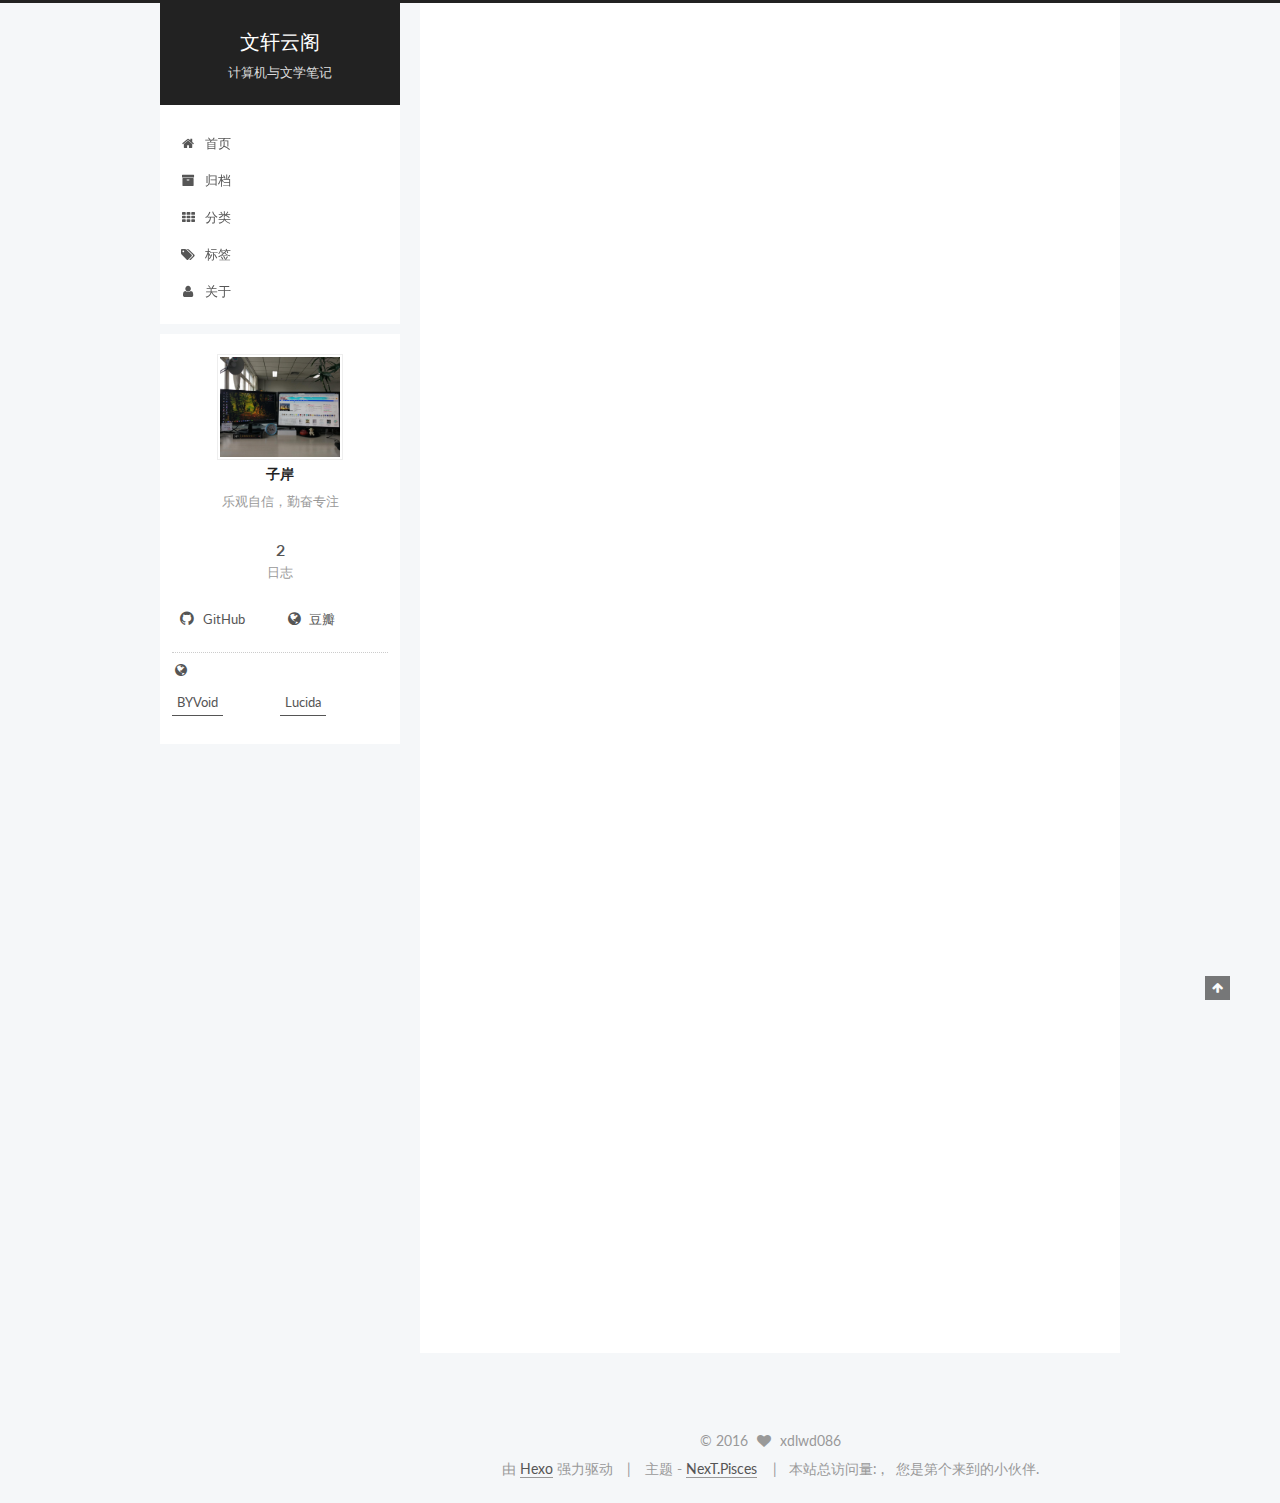
==== commit e9925e36: "Site updated: 2016-07-27 11:38:40" ====
--- a/index.html
+++ b/index.html
@@ -587,7 +587,7 @@
 
 <script async src="https://dn-lbstatics.qbox.me/busuanzi/2.3/busuanzi.pure.mini.js"></script>
 
-&nbsp&nbsp&nbsp|&nbsp&nbsp&nbsp本站总访问量 <span id="busuanzi_value_site_pv"></span>,
+&nbsp&nbsp&nbsp|&nbsp&nbsp&nbsp本站总访问量: <span id="busuanzi_value_site_pv"></span>,&nbsp&nbsp
 您是第<span id="busuanzi_value_site_uv"></span>个来到的小伙伴.
 
         
--- a/css/main.css
+++ b/css/main.css
@@ -1549,7 +1549,7 @@
   width: 4px;
   height: 4px;
   border-radius: 50%;
-  background: #c71ab3;
+  background: #ffff7d;
 }
 .links-of-blogroll {
   font-size: 13px;
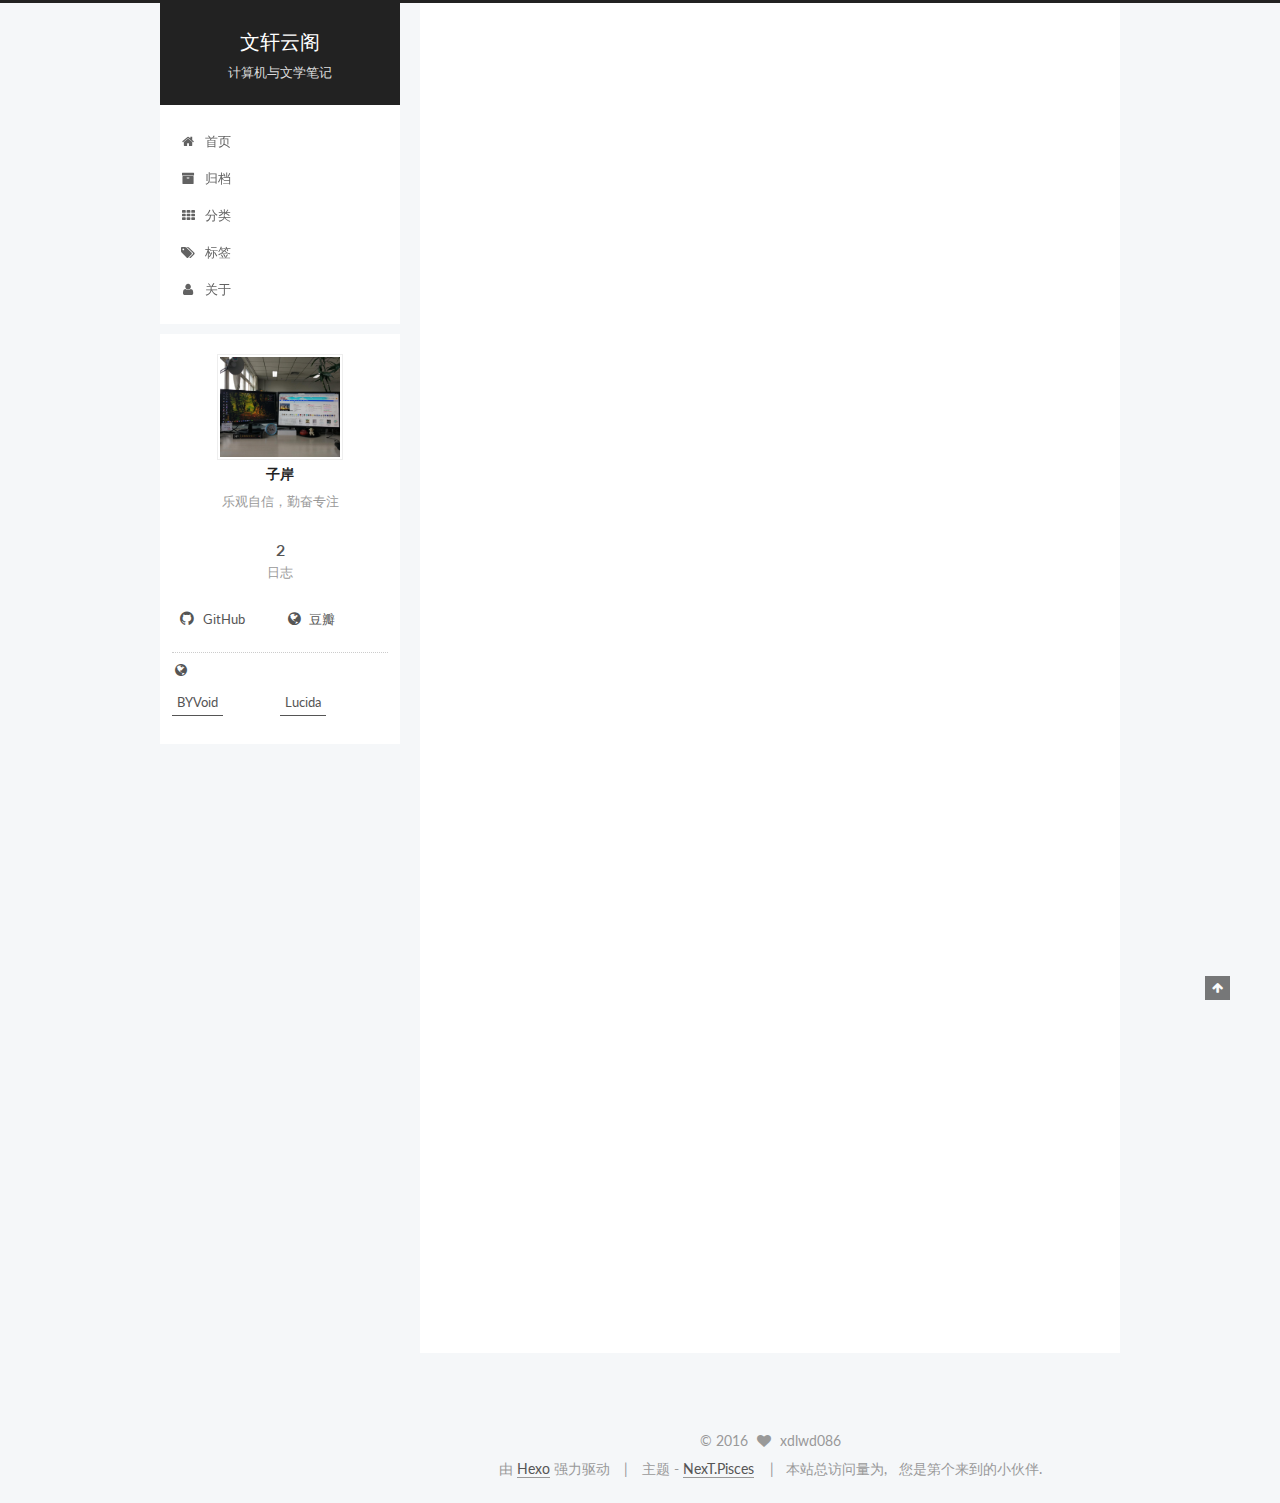
==== commit 90a7b2d7: "Site updated: 2016-07-27 11:41:41" ====
--- a/index.html
+++ b/index.html
@@ -587,7 +587,7 @@
 
 <script async src="https://dn-lbstatics.qbox.me/busuanzi/2.3/busuanzi.pure.mini.js"></script>
 
-&nbsp&nbsp&nbsp|&nbsp&nbsp&nbsp本站总访问量: <span id="busuanzi_value_site_pv"></span>,&nbsp&nbsp
+&nbsp&nbsp&nbsp|&nbsp&nbsp&nbsp本站总访问量为<span id="busuanzi_value_site_pv"></span>,&nbsp&nbsp
 您是第<span id="busuanzi_value_site_uv"></span>个来到的小伙伴.
 
         
--- a/css/main.css
+++ b/css/main.css
@@ -1549,7 +1549,7 @@
   width: 4px;
   height: 4px;
   border-radius: 50%;
-  background: #ffff7d;
+  background: #ab13fa;
 }
 .links-of-blogroll {
   font-size: 13px;
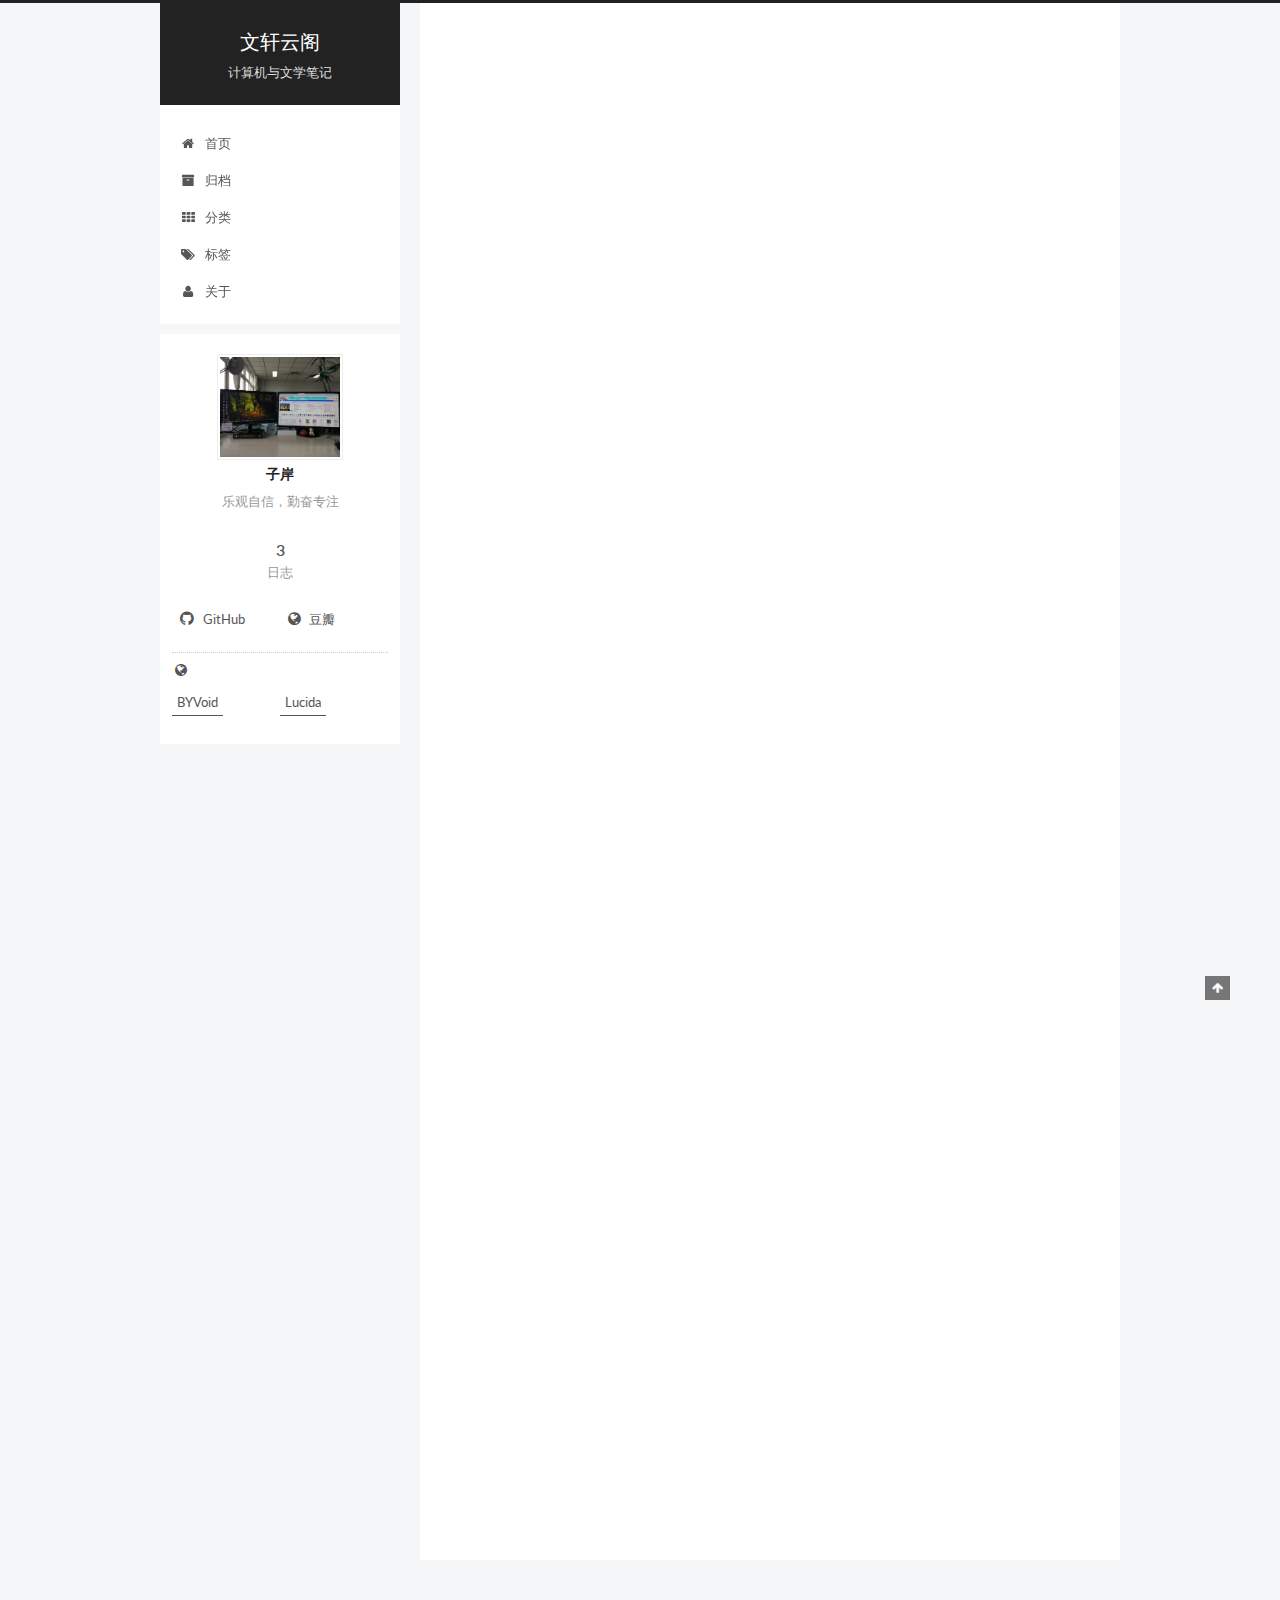
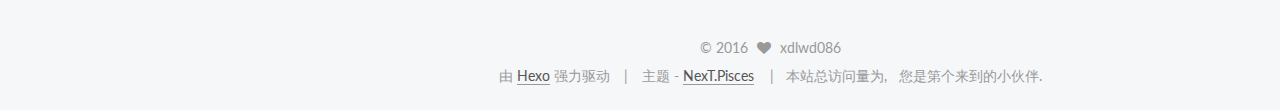
==== commit b9eecbcf: "Site updated: 2016-08-24 18:10:25" ====
--- a/index.html
+++ b/index.html
@@ -258,6 +258,107 @@
             
               
                 
+                <a class="post-title-link" href="/2016/08/24/论主动思考与专注力/" itemprop="url">
+                  论主动思考与专注力
+                </a>
+              
+            
+          </h1>
+        
+
+        <div class="post-meta">
+          <span class="post-time">
+            <span class="post-meta-item-icon">
+              <i class="fa fa-calendar-o"></i>
+            </span>
+            <span class="post-meta-item-text">发表于</span>
+            <time itemprop="dateCreated" datetime="2016-08-24T18:05:52+08:00" content="2016-08-24">
+              2016-08-24
+            </time>
+          </span>
+
+          
+
+          
+            
+              <span class="post-comments-count">
+                &nbsp; | &nbsp;
+                <a href="/2016/08/24/论主动思考与专注力/#comments" itemprop="discussionUrl">
+                  <span class="post-comments-count ds-thread-count" data-thread-key="2016/08/24/论主动思考与专注力/" itemprop="commentsCount"></span>
+                </a>
+              </span>
+            
+          
+
+          
+
+          
+          
+
+          
+        </div>
+      </header>
+    
+	
+	
+
+    <div class="post-body" itemprop="articleBody">
+
+      
+      
+
+      
+        
+          
+            
+          
+        
+      
+    </div>
+
+    <div>
+      
+    </div>
+
+    <div>
+      
+    </div>
+
+    <footer class="post-footer">
+      
+
+      
+
+      
+      
+        <div class="post-eof"></div>
+      
+    </footer>
+  </article>
+
+
+    
+      
+
+  
+  
+
+  
+  
+  
+
+  <article class="post post-type-normal " itemscope itemtype="http://schema.org/Article">
+
+    
+      <header class="post-header">
+
+        
+        
+          <h1 class="post-title" itemprop="name headline">
+            
+            
+              
+                
                 <a class="post-title-link" href="/2016/07/25/Xidian-University/" itemprop="url">
                   Xidian University
                 </a>
@@ -489,7 +590,7 @@
         <nav class="site-state motion-element">
           <div class="site-state-item site-state-posts">
             <a href="/archives">
-              <span class="site-state-item-count">2</span>
+              <span class="site-state-item-count">3</span>
               <span class="site-state-item-name">日志</span>
             </a>
           </div>
--- a/css/main.css
+++ b/css/main.css
@@ -1549,7 +1549,7 @@
   width: 4px;
   height: 4px;
   border-radius: 50%;
-  background: #ab13fa;
+  background: #3cb501;
 }
 .links-of-blogroll {
   font-size: 13px;
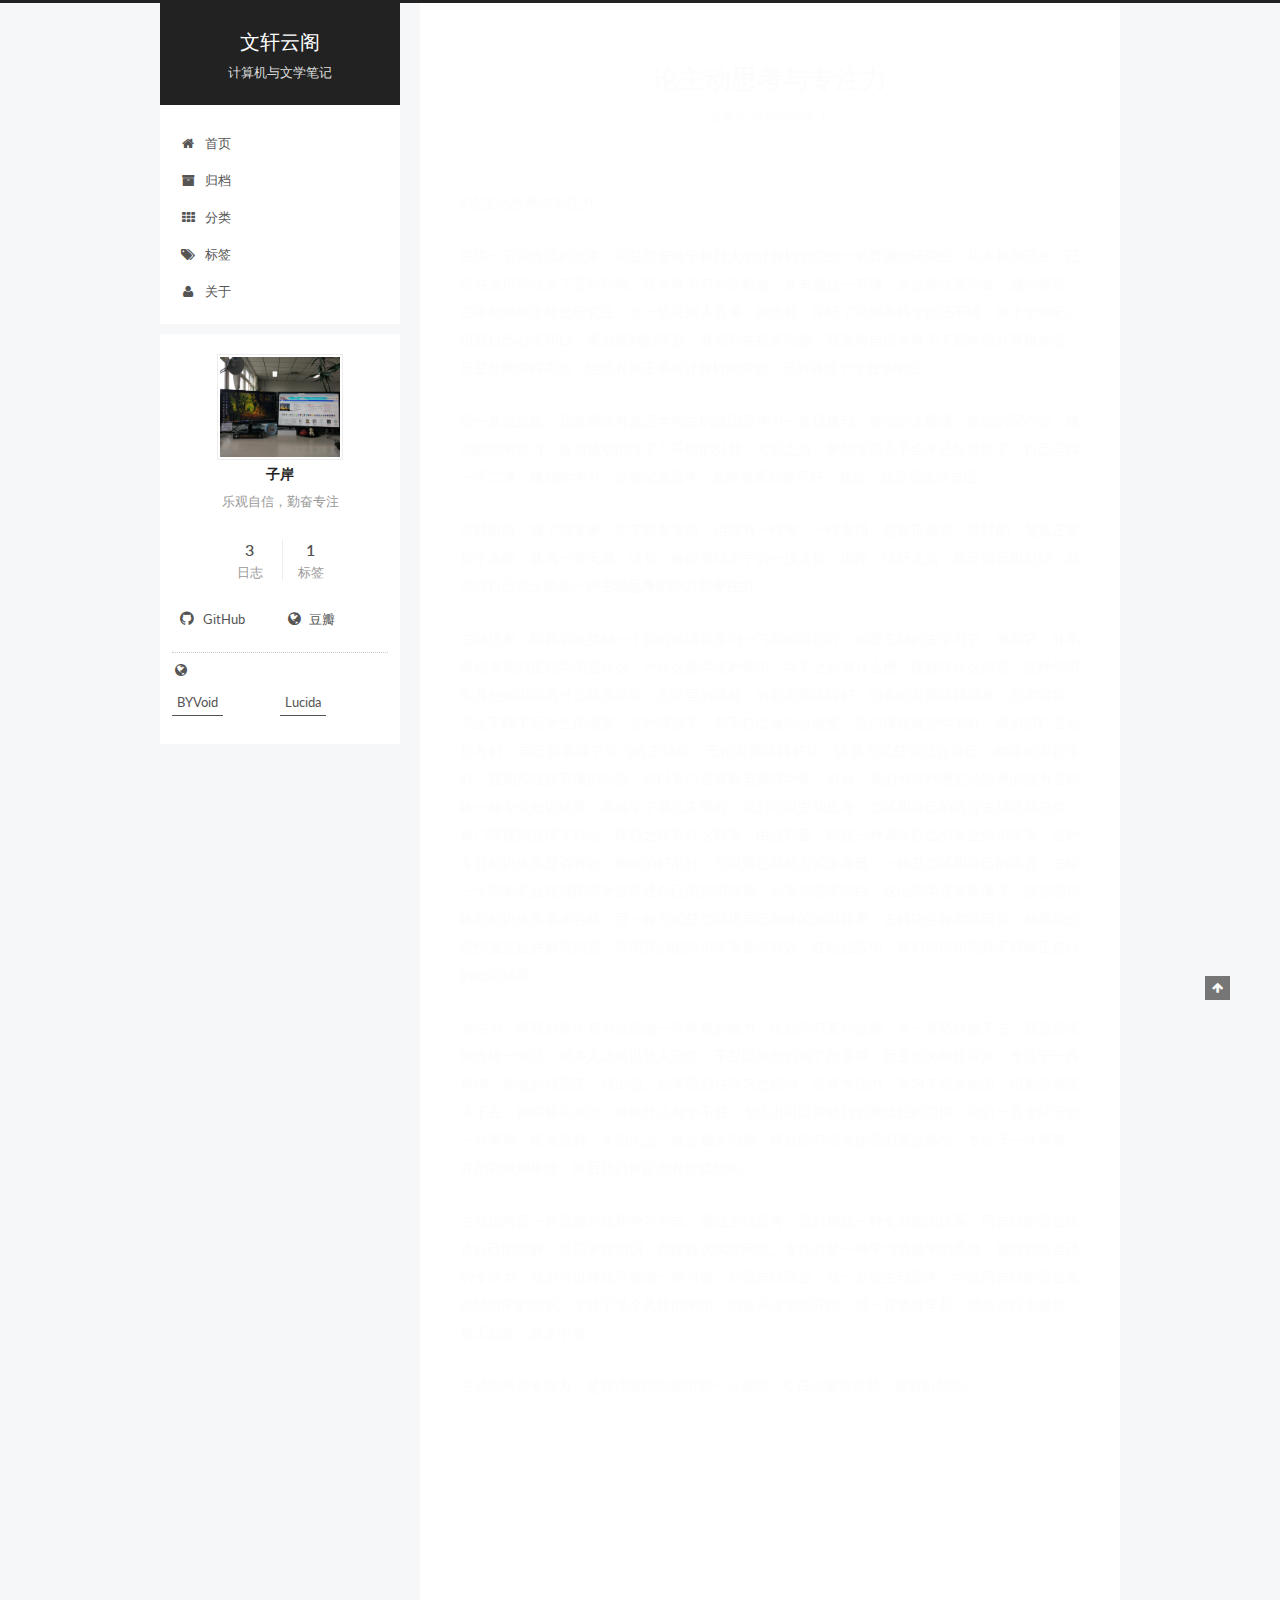
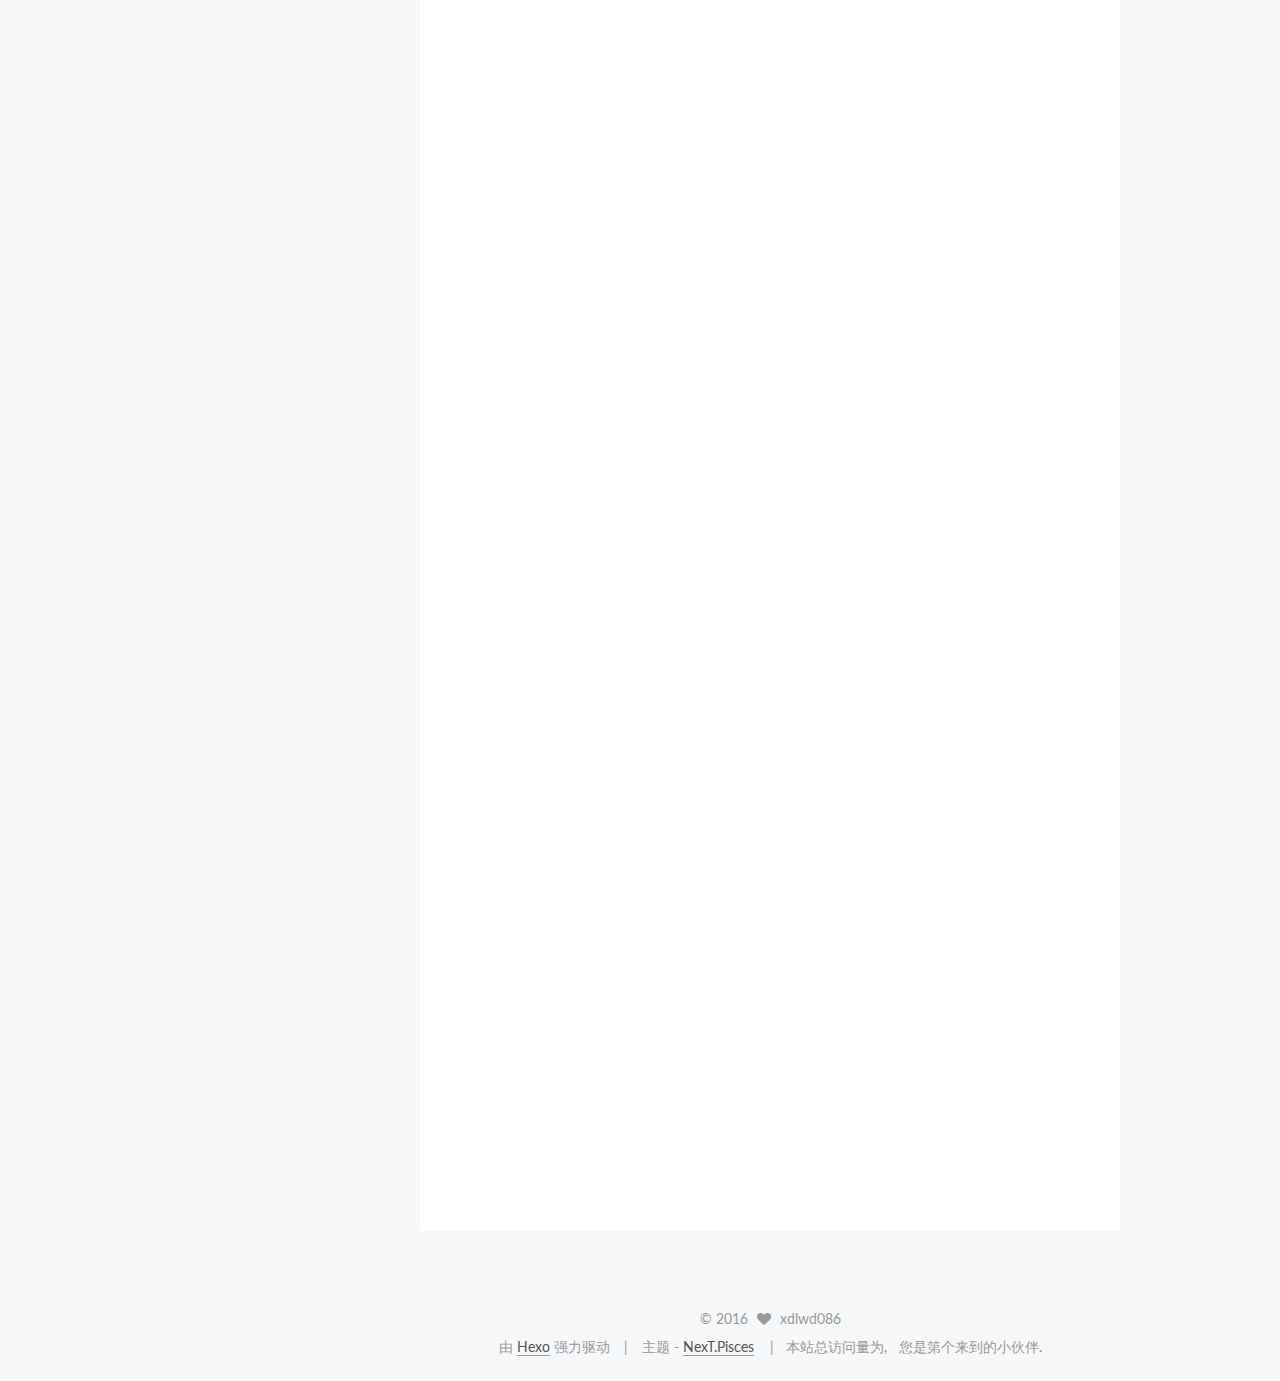
==== commit 25f9c298: "Site updated: 2016-08-24 18:19:52" ====
--- a/index.html
+++ b/index.html
@@ -310,7 +310,15 @@
       
         
           
-            
+            <p>#论主动思考与专注力</p>
+<p>先讲一下我自己的故事。我是西安电子科技大学计算机学院的一名普通的研究生，从本科到现在，已经在这所学校呆了五年时间。我本科学习非常勤奋，从未翘过一节课，拿过多次奖学金，成功保研，在本校继续读硕士研究生。这一切在别人看来，很光鲜，保研了说明本科学的还不错，算个学霸吧。但我自己心里明白，看似顺利的背后，其实存在很多问题，我觉得自己本科学了四年的计算机专业，只是分数考得高些，但没有真正掌握计算机的精髓，没有将这个专业学明白。</p>
+<p>我一直在反思，我觉得没有真正学明白的原因是学习一直很被动，被动的去听课，被动的写作业，被动的期末复习，最后被动的考了个不错的分数，考完之后，学的东西几乎全乎还给老师了，自己忘得一干二净。被动的学习，没有深度思考，最终效果自然不好。其次，就是我觉得自己</p>
+<p>本科阶段，做了很多事，学了很多东西，但没有一件事，一样东西，是真正做好、学好的，是真正坚持下来的，从而一事无成，没有一种能拿得出手的一技之长。因此，读研之后，我开始反思总结，我觉得自己缺乏的是一种<strong>主动思考</strong>的能力和<strong>专注力</strong>。</p>
+<p>主动思考，即我们在接触一个新的领域或学习一门新的课程时，积极主动的去学习它，掌握它，并不断思考我们正在学的是什么，为什么要学这种知识，学了之后有什么用，能解决什么问题，这种知识和其他知识间有什么联系等等。大学里的课程，有的老师讲得好，但有的老师讲得很差，照本宣科，完全不顾下面学生的感受，这种情况下，若不自己做出点改变，这门课程肯定学不好。我们进行主动思考时，自己就掌握了学习的主动权，无论老师讲得好坏，讲课方式是否适合自己，都能把课程学好，遇到实在搞不懂的问题，可以专门去请教老师或学长。另外，我们可以利用主动思考的能力去构建一种专业知识体系，本科学了那么多课程，我们可以主动思考，尝试用自己的语言去描述和总结，每门课程到底讲了什么，课程之间有什么联系，由点到面，构建一种属于自己的专业知识体系。这种专业知识体系是否有效，构建的好不好，可以通过两种方式来衡量，一种是尝试用自己的语言，去给一个非本专业领域的同学去讲述自己的知识体系，如果你能讲明白，这位同学基本听懂了，就说明构建的知识体系基本合格；另一种方式是尝试用自己构建的知识体系，去解决各种实际问题，如果我们能快速定位并解决问题，说明我们的知识体系基本有效，在此过程中，我们可以用实践不断修正自己的知识体系。</p>
+<p>专注力，即我们集中精力持续做一件事情的能力，比如学习某种技能，并一直坚持做下去。我曾经读到这样一句话：很多人之所以被人记住，不是因为他们做了很多事，而是因为耐住寂寞，专注于一件事情，并做的很完美，很出色。如果我们在学习过程中，没有专注力，学习了很多知识，但都没有深入下去，都停留在表面，最终什么都学不好。专注力可以帮助我们养成好的习惯，我们一直专注于做一件事情，每天坚持，久而久之，就会成为习惯，良好的习惯会使我们受益终生。专注于一件事情，并把它做到极致，最后我们肯定会有所成就的。</p>
+<p>主动思考是一种思维方法和学习方式，通过主动思考，我们构建一种专业知识体系，用自己的语言讲述自己的理解，真正掌握知识，并能解决实际问题。专注力是一种学习或做事的态度，通过训练自己的专注力，我们可以将优秀变成一种习惯。对我自己而言，我一直在主动思考，尝试用自己的语言去总结所学的知识；专注于某个具体的事情，例如从这学期开始，我一直坚持早起，然后去打太极拳，每天如此，从未中断。</p>
+<p>主动思考与专注力，是我读研期间领悟的一点道理，今日与诸君共勉，望有所帮助。</p>
+
           
         
       
@@ -598,6 +606,13 @@
           
 
           
+            <div class="site-state-item site-state-tags">
+              <a href="/tags">
+                <span class="site-state-item-count">1</span>
+                <span class="site-state-item-name">标签</span>
+              </a>
+            </div>
+          
 
         </nav>
 
--- a/css/main.css
+++ b/css/main.css
@@ -1549,7 +1549,7 @@
   width: 4px;
   height: 4px;
   border-radius: 50%;
-  background: #3cb501;
+  background: #a1f908;
 }
 .links-of-blogroll {
   font-size: 13px;
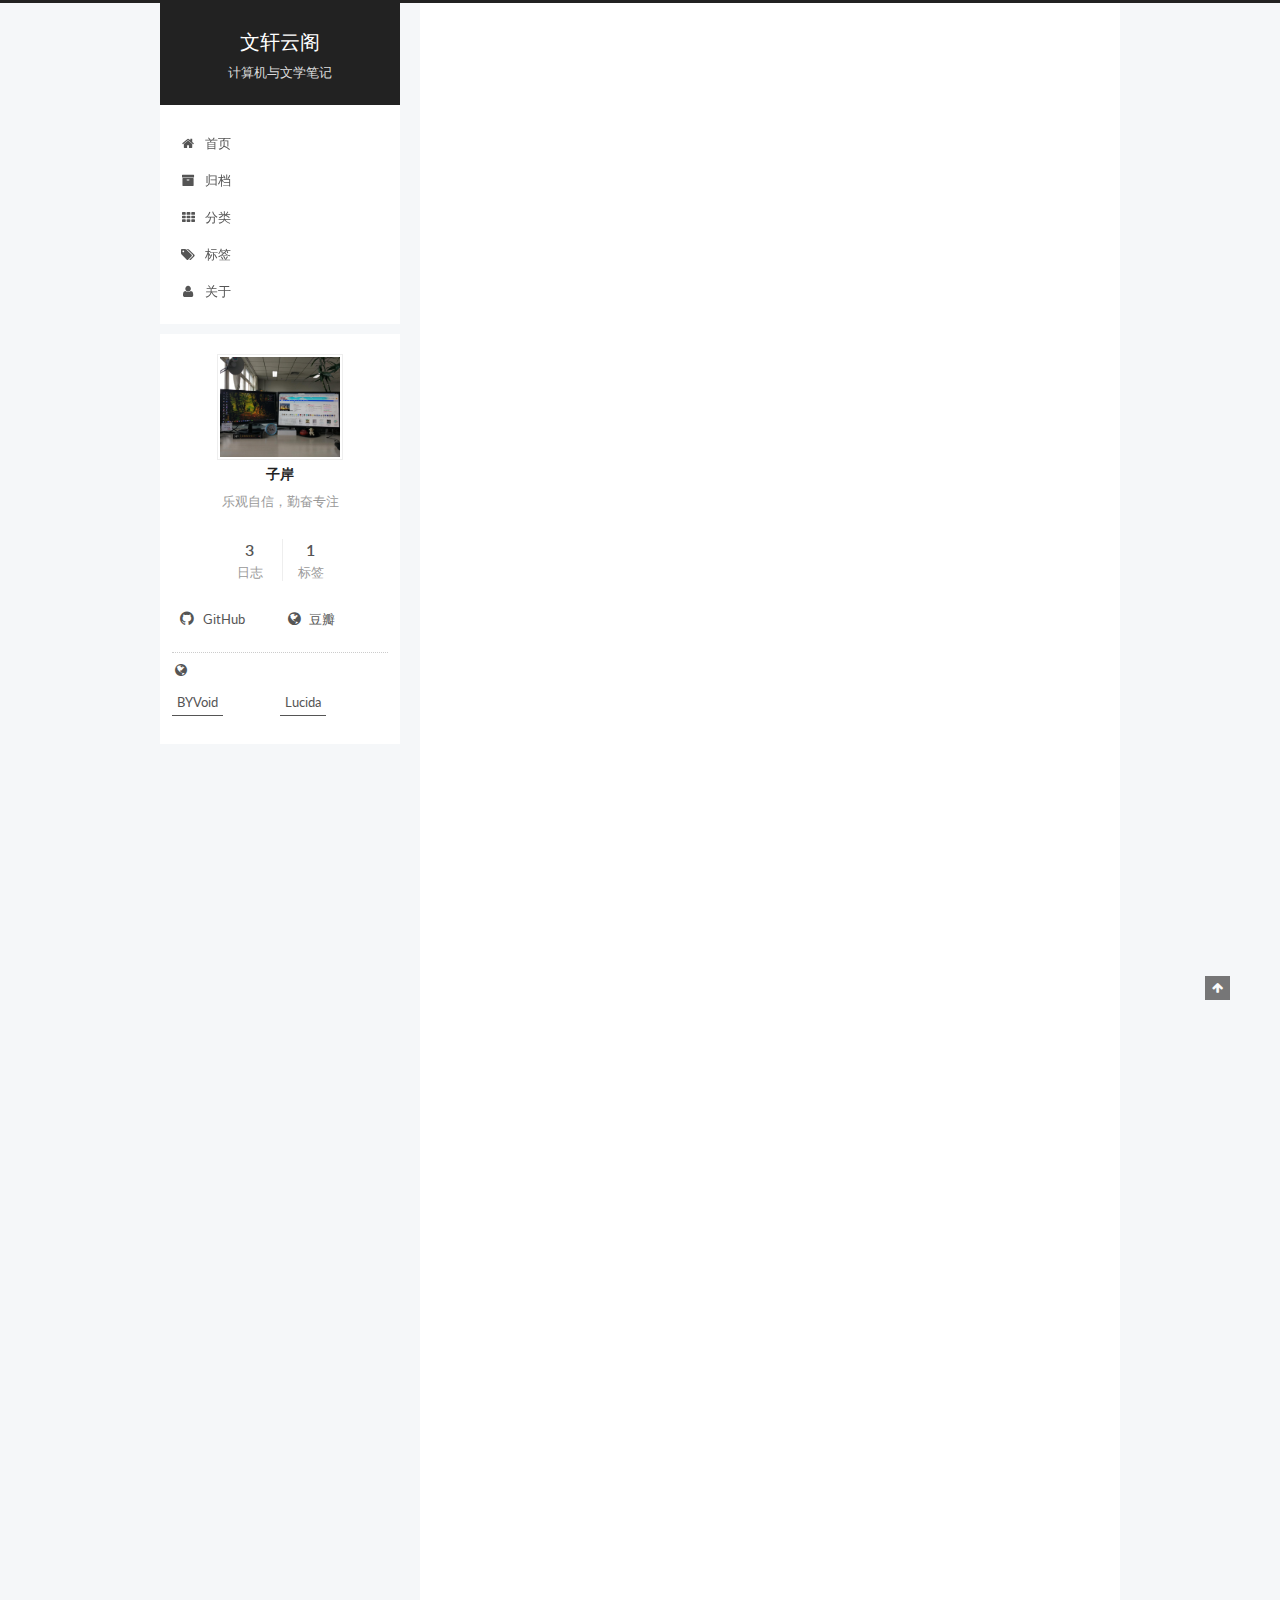
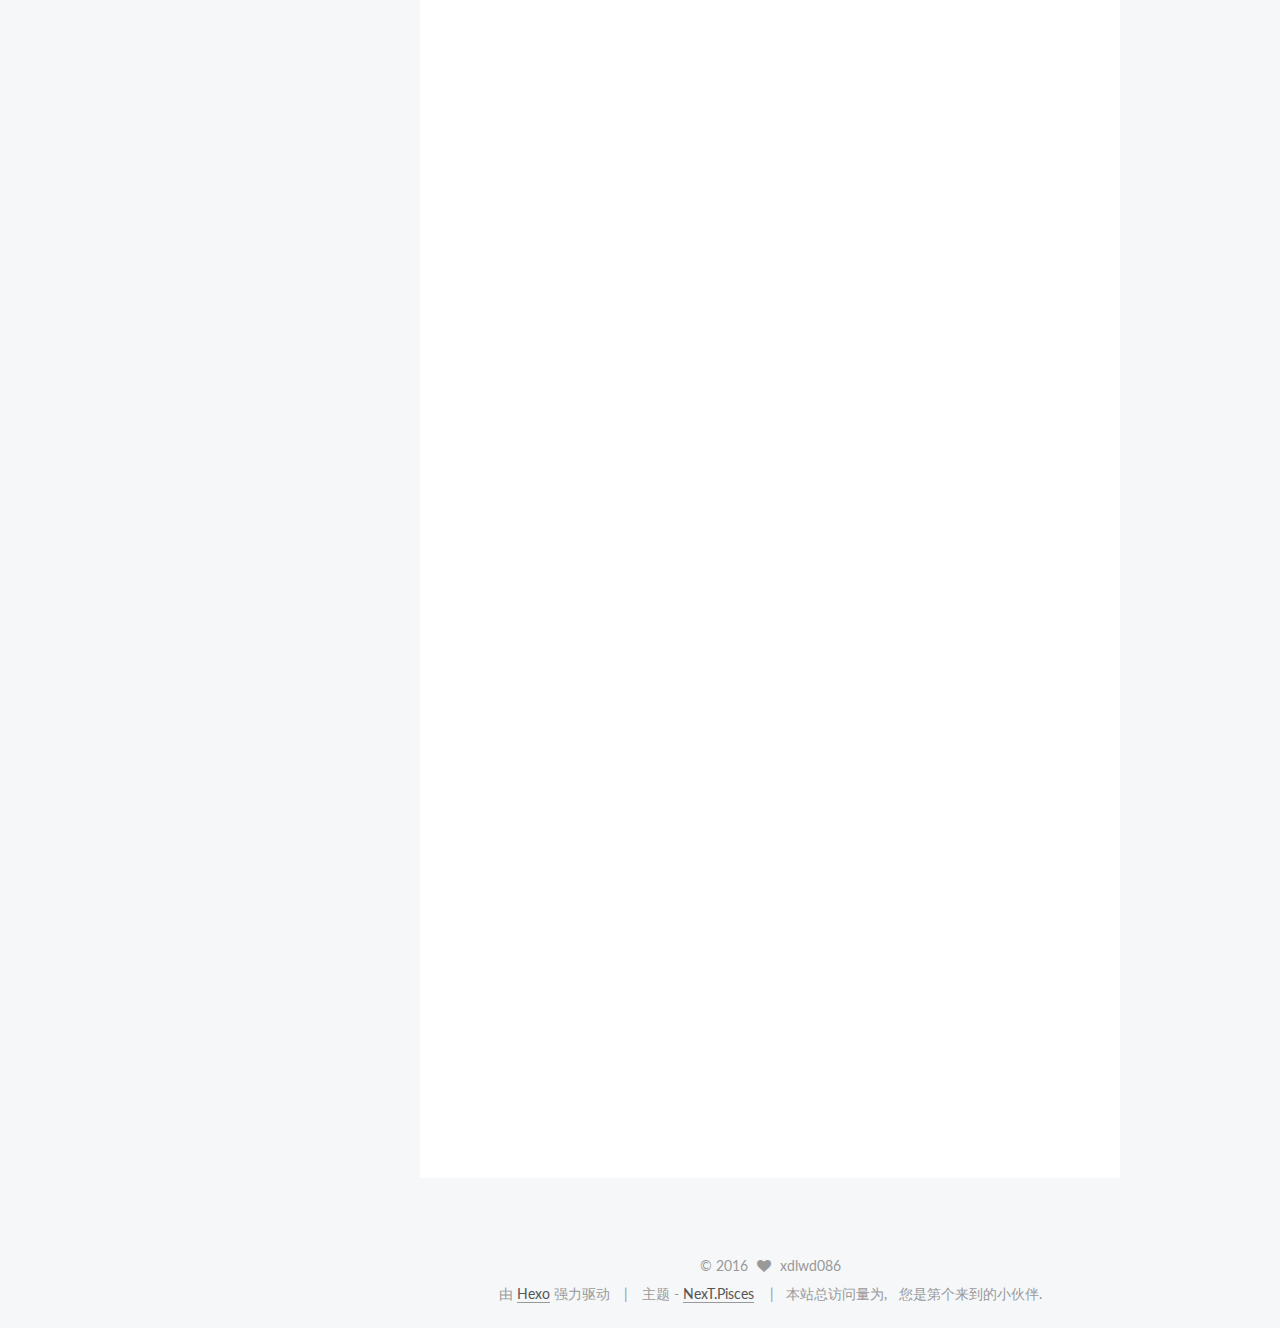
==== commit e4bbd569: "Site updated: 2016-08-24 18:25:21" ====
--- a/index.html
+++ b/index.html
@@ -310,8 +310,7 @@
       
         
           
-            <p>#论主动思考与专注力</p>
-<p>先讲一下我自己的故事。我是西安电子科技大学计算机学院的一名普通的研究生，从本科到现在，已经在这所学校呆了五年时间。我本科学习非常勤奋，从未翘过一节课，拿过多次奖学金，成功保研，在本校继续读硕士研究生。这一切在别人看来，很光鲜，保研了说明本科学的还不错，算个学霸吧。但我自己心里明白，看似顺利的背后，其实存在很多问题，我觉得自己本科学了四年的计算机专业，只是分数考得高些，但没有真正掌握计算机的精髓，没有将这个专业学明白。</p>
+            <p>先讲一下我自己的故事。我是西安电子科技大学计算机学院的一名普通的研究生，从本科到现在，已经在这所学校呆了五年时间。我本科学习非常勤奋，从未翘过一节课，拿过多次奖学金，成功保研，在本校继续读硕士研究生。这一切在别人看来，很光鲜，保研了说明本科学的还不错，算个学霸吧。但我自己心里明白，看似顺利的背后，其实存在很多问题，我觉得自己本科学了四年的计算机专业，只是分数考得高些，但没有真正掌握计算机的精髓，没有将这个专业学明白。</p>
 <p>我一直在反思，我觉得没有真正学明白的原因是学习一直很被动，被动的去听课，被动的写作业，被动的期末复习，最后被动的考了个不错的分数，考完之后，学的东西几乎全乎还给老师了，自己忘得一干二净。被动的学习，没有深度思考，最终效果自然不好。其次，就是我觉得自己</p>
 <p>本科阶段，做了很多事，学了很多东西，但没有一件事，一样东西，是真正做好、学好的，是真正坚持下来的，从而一事无成，没有一种能拿得出手的一技之长。因此，读研之后，我开始反思总结，我觉得自己缺乏的是一种<strong>主动思考</strong>的能力和<strong>专注力</strong>。</p>
 <p>主动思考，即我们在接触一个新的领域或学习一门新的课程时，积极主动的去学习它，掌握它，并不断思考我们正在学的是什么，为什么要学这种知识，学了之后有什么用，能解决什么问题，这种知识和其他知识间有什么联系等等。大学里的课程，有的老师讲得好，但有的老师讲得很差，照本宣科，完全不顾下面学生的感受，这种情况下，若不自己做出点改变，这门课程肯定学不好。我们进行主动思考时，自己就掌握了学习的主动权，无论老师讲得好坏，讲课方式是否适合自己，都能把课程学好，遇到实在搞不懂的问题，可以专门去请教老师或学长。另外，我们可以利用主动思考的能力去构建一种专业知识体系，本科学了那么多课程，我们可以主动思考，尝试用自己的语言去描述和总结，每门课程到底讲了什么，课程之间有什么联系，由点到面，构建一种属于自己的专业知识体系。这种专业知识体系是否有效，构建的好不好，可以通过两种方式来衡量，一种是尝试用自己的语言，去给一个非本专业领域的同学去讲述自己的知识体系，如果你能讲明白，这位同学基本听懂了，就说明构建的知识体系基本合格；另一种方式是尝试用自己构建的知识体系，去解决各种实际问题，如果我们能快速定位并解决问题，说明我们的知识体系基本有效，在此过程中，我们可以用实践不断修正自己的知识体系。</p>
--- a/css/main.css
+++ b/css/main.css
@@ -1549,7 +1549,7 @@
   width: 4px;
   height: 4px;
   border-radius: 50%;
-  background: #a1f908;
+  background: #abf0b5;
 }
 .links-of-blogroll {
   font-size: 13px;
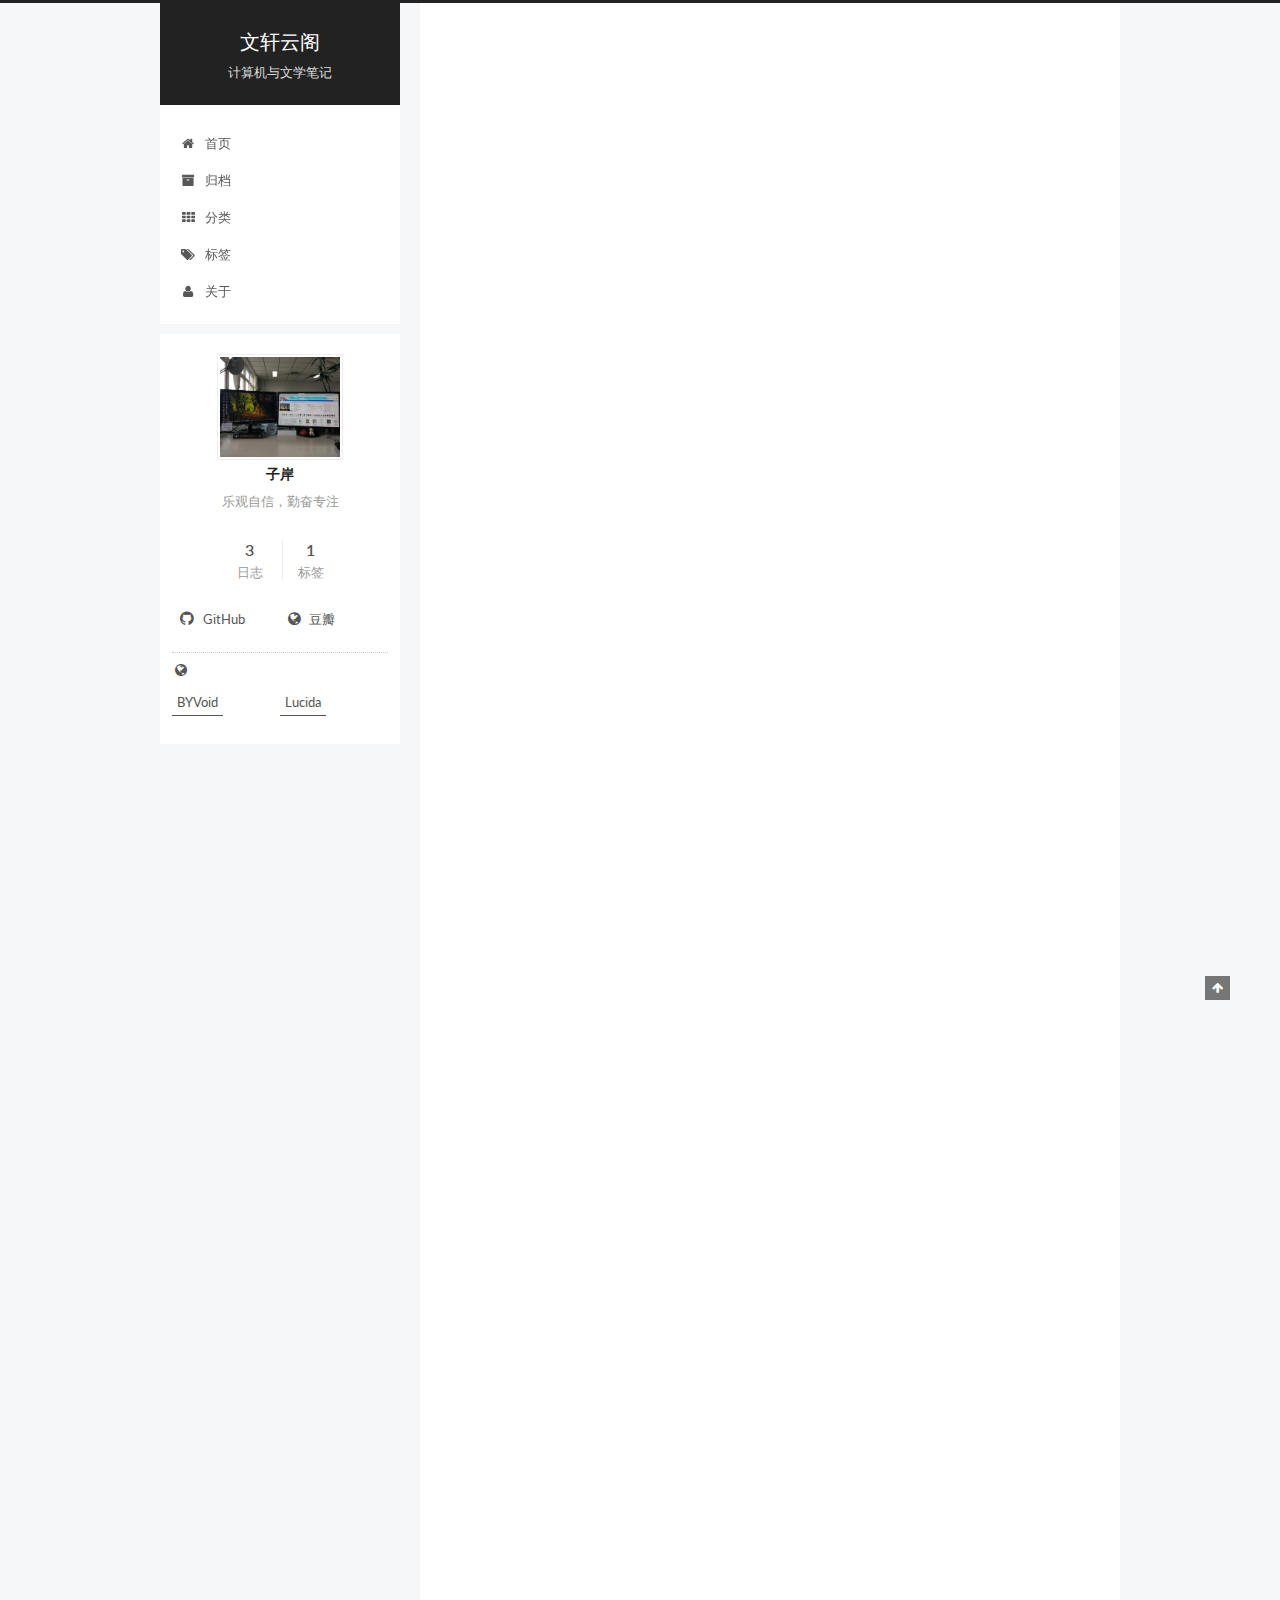
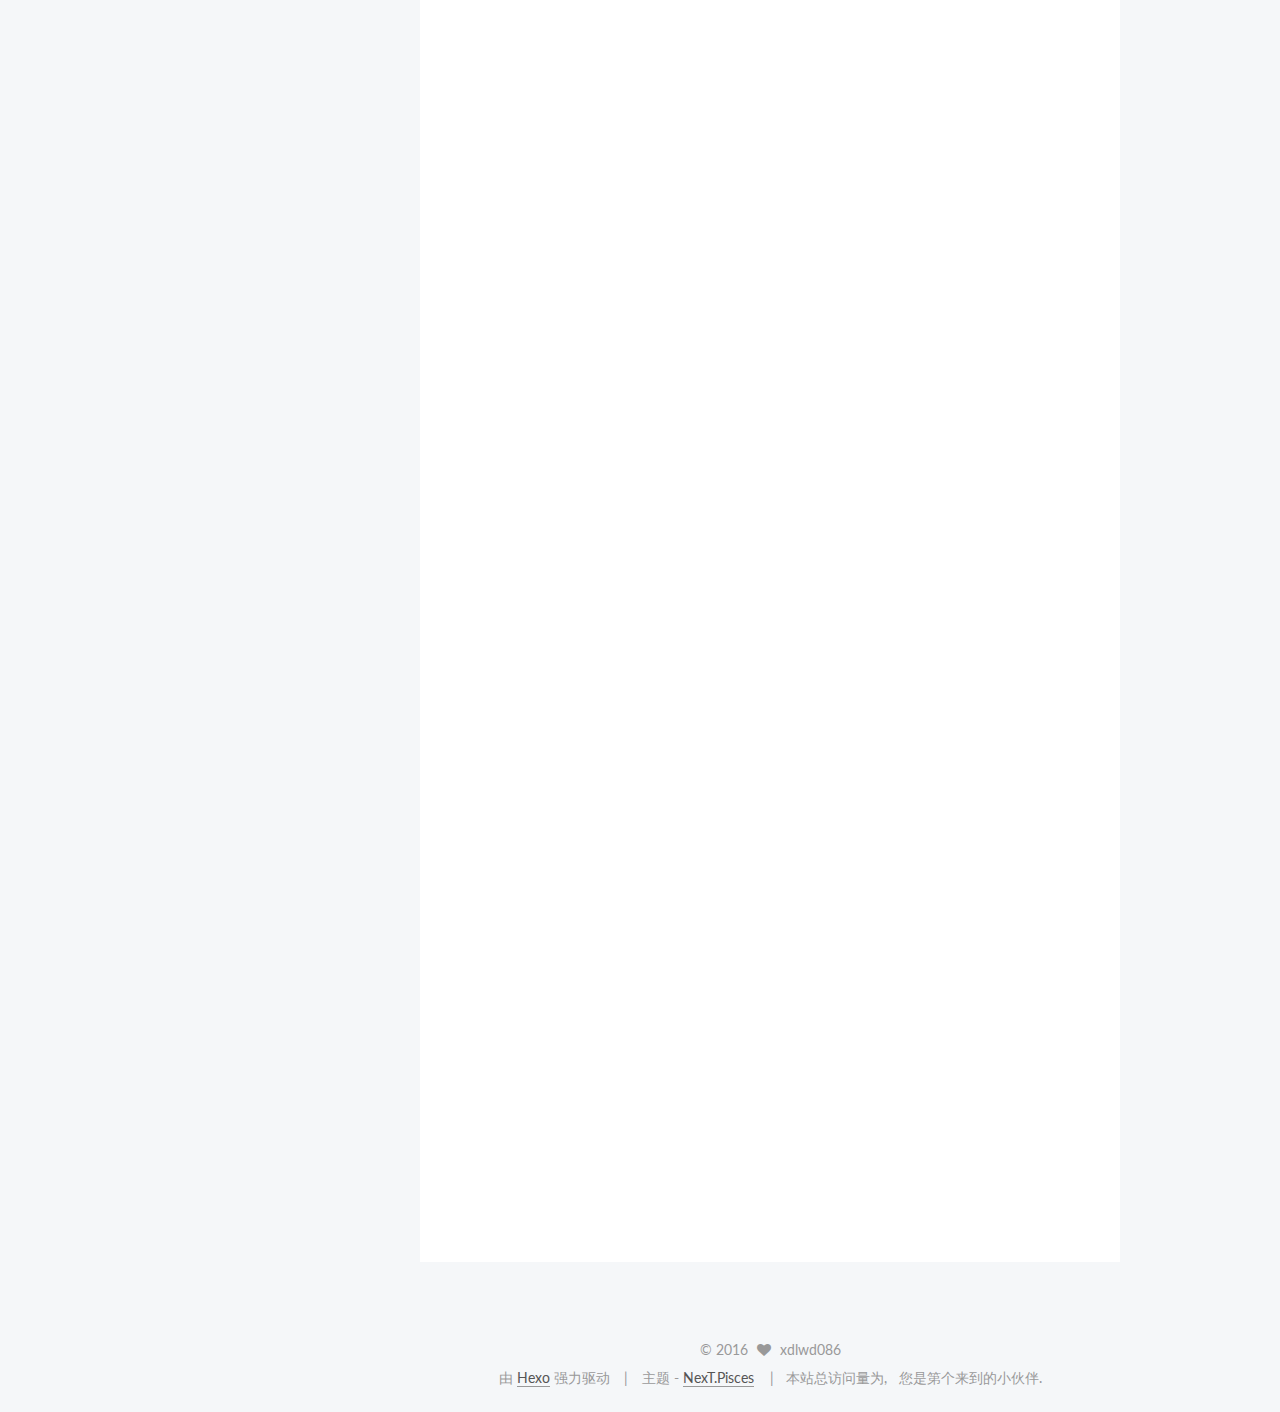
==== commit 35192160: "Site updated: 2016-08-24 18:38:24" ====
--- a/index.html
+++ b/index.html
@@ -310,11 +310,11 @@
       
         
           
-            <p>先讲一下我自己的故事。我是西安电子科技大学计算机学院的一名普通的研究生，从本科到现在，已经在这所学校呆了五年时间。我本科学习非常勤奋，从未翘过一节课，拿过多次奖学金，成功保研，在本校继续读硕士研究生。这一切在别人看来，很光鲜，保研了说明本科学的还不错，算个学霸吧。但我自己心里明白，看似顺利的背后，其实存在很多问题，我觉得自己本科学了四年的计算机专业，只是分数考得高些，但没有真正掌握计算机的精髓，没有将这个专业学明白。</p>
+            <p>#主动思考与专注力<br>先讲一下我自己的故事。我是西安电子科技大学计算机学院的一名普通的研究生，从本科到现在，已经在这所学校呆了五年时间。我本科学习非常勤奋，从未翘过一节课，拿过多次奖学金，成功保研，在本校继续读硕士研究生。这一切在别人看来，很光鲜，保研了说明本科学的还不错，算个学霸吧。但我自己心里明白，看似顺利的背后，其实存在很多问题，我觉得自己本科学了四年的计算机专业，只是分数考得高些，但没有真正掌握计算机的精髓，没有将这个专业学明白。</p>
 <p>我一直在反思，我觉得没有真正学明白的原因是学习一直很被动，被动的去听课，被动的写作业，被动的期末复习，最后被动的考了个不错的分数，考完之后，学的东西几乎全乎还给老师了，自己忘得一干二净。被动的学习，没有深度思考，最终效果自然不好。其次，就是我觉得自己</p>
 <p>本科阶段，做了很多事，学了很多东西，但没有一件事，一样东西，是真正做好、学好的，是真正坚持下来的，从而一事无成，没有一种能拿得出手的一技之长。因此，读研之后，我开始反思总结，我觉得自己缺乏的是一种<strong>主动思考</strong>的能力和<strong>专注力</strong>。</p>
-<p>主动思考，即我们在接触一个新的领域或学习一门新的课程时，积极主动的去学习它，掌握它，并不断思考我们正在学的是什么，为什么要学这种知识，学了之后有什么用，能解决什么问题，这种知识和其他知识间有什么联系等等。大学里的课程，有的老师讲得好，但有的老师讲得很差，照本宣科，完全不顾下面学生的感受，这种情况下，若不自己做出点改变，这门课程肯定学不好。我们进行主动思考时，自己就掌握了学习的主动权，无论老师讲得好坏，讲课方式是否适合自己，都能把课程学好，遇到实在搞不懂的问题，可以专门去请教老师或学长。另外，我们可以利用主动思考的能力去构建一种专业知识体系，本科学了那么多课程，我们可以主动思考，尝试用自己的语言去描述和总结，每门课程到底讲了什么，课程之间有什么联系，由点到面，构建一种属于自己的专业知识体系。这种专业知识体系是否有效，构建的好不好，可以通过两种方式来衡量，一种是尝试用自己的语言，去给一个非本专业领域的同学去讲述自己的知识体系，如果你能讲明白，这位同学基本听懂了，就说明构建的知识体系基本合格；另一种方式是尝试用自己构建的知识体系，去解决各种实际问题，如果我们能快速定位并解决问题，说明我们的知识体系基本有效，在此过程中，我们可以用实践不断修正自己的知识体系。</p>
-<p>专注力，即我们集中精力持续做一件事情的能力，比如学习某种技能，并一直坚持做下去。我曾经读到这样一句话：很多人之所以被人记住，不是因为他们做了很多事，而是因为耐住寂寞，专注于一件事情，并做的很完美，很出色。如果我们在学习过程中，没有专注力，学习了很多知识，但都没有深入下去，都停留在表面，最终什么都学不好。专注力可以帮助我们养成好的习惯，我们一直专注于做一件事情，每天坚持，久而久之，就会成为习惯，良好的习惯会使我们受益终生。专注于一件事情，并把它做到极致，最后我们肯定会有所成就的。</p>
+<p>##主动思考<br>主动思考，即我们在接触一个新的领域或学习一门新的课程时，积极主动的去学习它，掌握它，并不断思考我们正在学的是什么，为什么要学这种知识，学了之后有什么用，能解决什么问题，这种知识和其他知识间有什么联系等等。大学里的课程，有的老师讲得好，但有的老师讲得很差，照本宣科，完全不顾下面学生的感受，这种情况下，若不自己做出点改变，这门课程肯定学不好。我们进行主动思考时，自己就掌握了学习的主动权，无论老师讲得好坏，讲课方式是否适合自己，都能把课程学好，遇到实在搞不懂的问题，可以专门去请教老师或学长。另外，我们可以利用主动思考的能力去构建一种专业知识体系，本科学了那么多课程，我们可以主动思考，尝试用自己的语言去描述和总结，每门课程到底讲了什么，课程之间有什么联系，由点到面，构建一种属于自己的专业知识体系。这种专业知识体系是否有效，构建的好不好，可以通过两种方式来衡量，一种是尝试用自己的语言，去给一个非本专业领域的同学去讲述自己的知识体系，如果你能讲明白，这位同学基本听懂了，就说明构建的知识体系基本合格；另一种方式是尝试用自己构建的知识体系，去解决各种实际问题，如果我们能快速定位并解决问题，说明我们的知识体系基本有效，在此过程中，我们可以用实践不断修正自己的知识体系。</p>
+<p>##专注力<br>专注力，即我们集中精力持续做一件事情的能力，比如学习某种技能，并一直坚持做下去。我曾经读到这样一句话：很多人之所以被人记住，不是因为他们做了很多事，而是因为耐住寂寞，专注于一件事情，并做的很完美，很出色。如果我们在学习过程中，没有专注力，学习了很多知识，但都没有深入下去，都停留在表面，最终什么都学不好。专注力可以帮助我们养成好的习惯，我们一直专注于做一件事情，每天坚持，久而久之，就会成为习惯，良好的习惯会使我们受益终生。专注于一件事情，并把它做到极致，最后我们肯定会有所成就的。</p>
 <p>主动思考是一种思维方法和学习方式，通过主动思考，我们构建一种专业知识体系，用自己的语言讲述自己的理解，真正掌握知识，并能解决实际问题。专注力是一种学习或做事的态度，通过训练自己的专注力，我们可以将优秀变成一种习惯。对我自己而言，我一直在主动思考，尝试用自己的语言去总结所学的知识；专注于某个具体的事情，例如从这学期开始，我一直坚持早起，然后去打太极拳，每天如此，从未中断。</p>
 <p>主动思考与专注力，是我读研期间领悟的一点道理，今日与诸君共勉，望有所帮助。</p>
 
--- a/css/main.css
+++ b/css/main.css
@@ -1549,7 +1549,7 @@
   width: 4px;
   height: 4px;
   border-radius: 50%;
-  background: #abf0b5;
+  background: #00a2ff;
 }
 .links-of-blogroll {
   font-size: 13px;
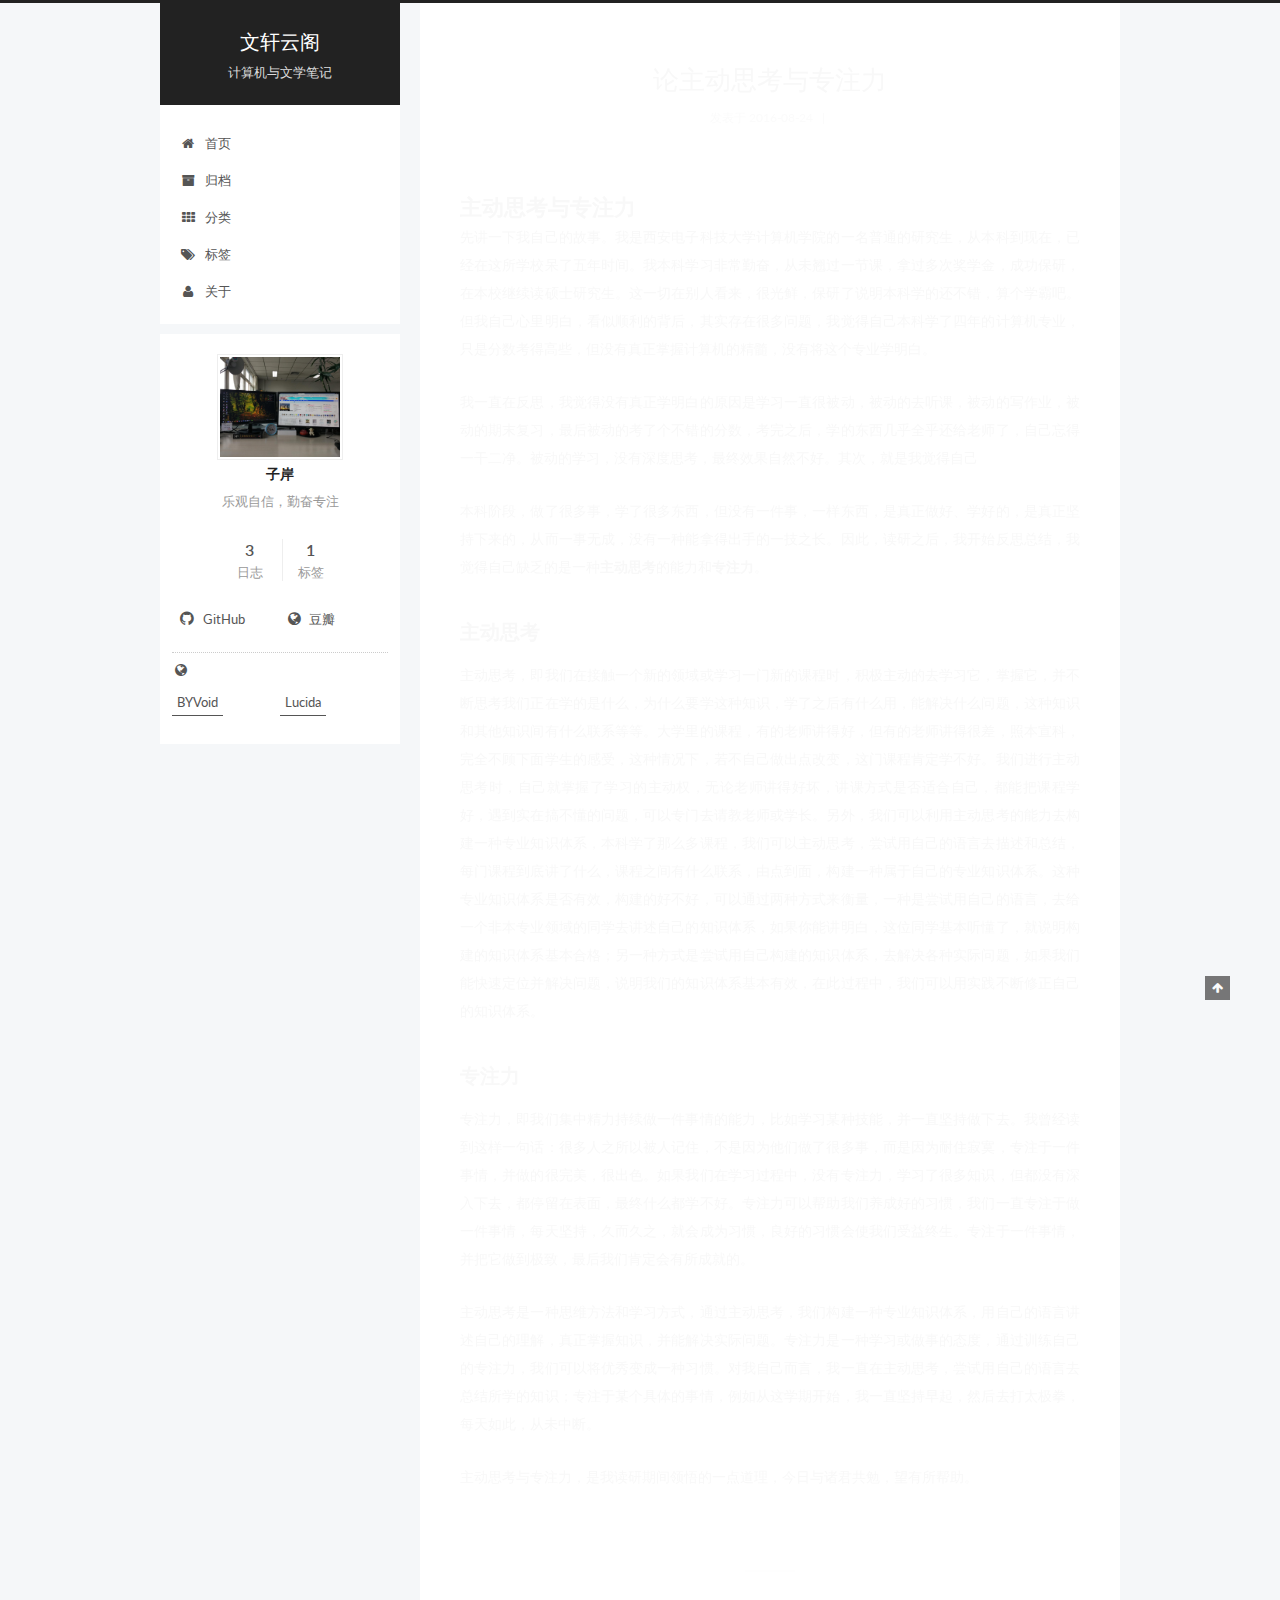
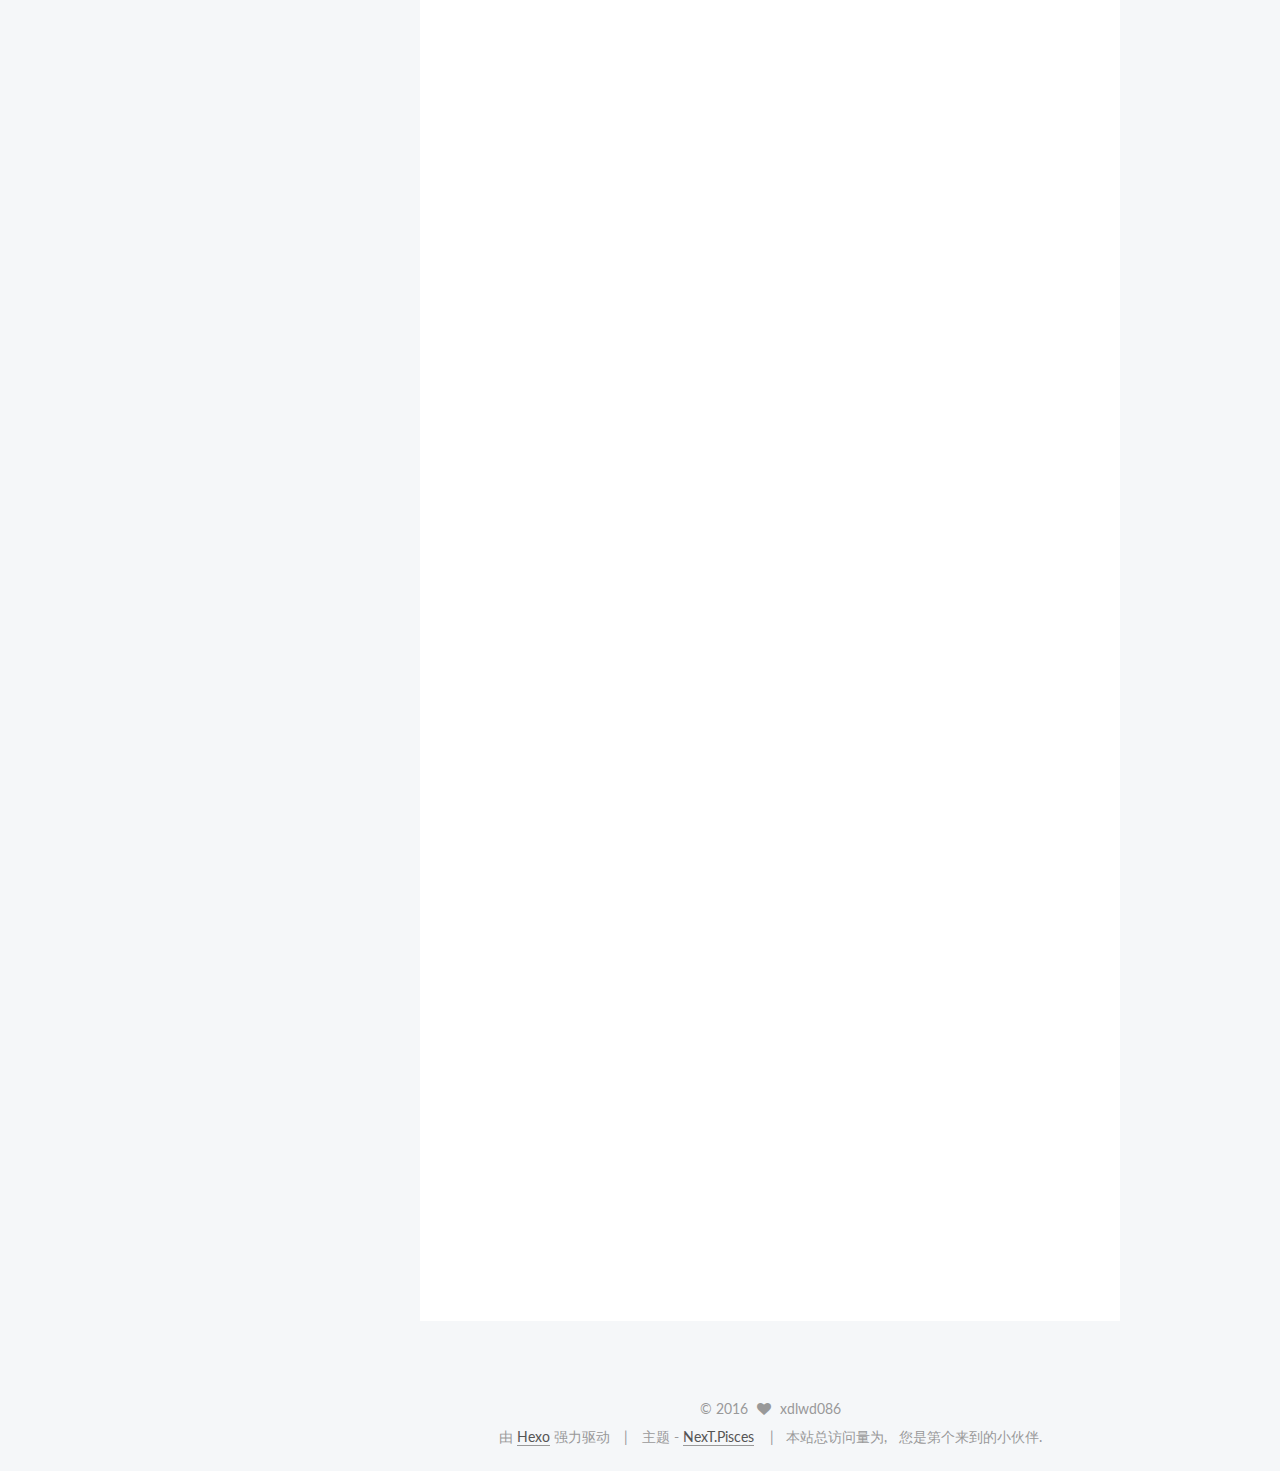
==== commit 8b8a7bff: "Site updated: 2016-08-24 18:40:20" ====
--- a/index.html
+++ b/index.html
@@ -310,11 +310,11 @@
       
         
           
-            <p>#主动思考与专注力<br>先讲一下我自己的故事。我是西安电子科技大学计算机学院的一名普通的研究生，从本科到现在，已经在这所学校呆了五年时间。我本科学习非常勤奋，从未翘过一节课，拿过多次奖学金，成功保研，在本校继续读硕士研究生。这一切在别人看来，很光鲜，保研了说明本科学的还不错，算个学霸吧。但我自己心里明白，看似顺利的背后，其实存在很多问题，我觉得自己本科学了四年的计算机专业，只是分数考得高些，但没有真正掌握计算机的精髓，没有将这个专业学明白。</p>
+            <h1 id="主动思考与专注力"><a href="#主动思考与专注力" class="headerlink" title="主动思考与专注力"></a>主动思考与专注力</h1><p>先讲一下我自己的故事。我是西安电子科技大学计算机学院的一名普通的研究生，从本科到现在，已经在这所学校呆了五年时间。我本科学习非常勤奋，从未翘过一节课，拿过多次奖学金，成功保研，在本校继续读硕士研究生。这一切在别人看来，很光鲜，保研了说明本科学的还不错，算个学霸吧。但我自己心里明白，看似顺利的背后，其实存在很多问题，我觉得自己本科学了四年的计算机专业，只是分数考得高些，但没有真正掌握计算机的精髓，没有将这个专业学明白。</p>
 <p>我一直在反思，我觉得没有真正学明白的原因是学习一直很被动，被动的去听课，被动的写作业，被动的期末复习，最后被动的考了个不错的分数，考完之后，学的东西几乎全乎还给老师了，自己忘得一干二净。被动的学习，没有深度思考，最终效果自然不好。其次，就是我觉得自己</p>
 <p>本科阶段，做了很多事，学了很多东西，但没有一件事，一样东西，是真正做好、学好的，是真正坚持下来的，从而一事无成，没有一种能拿得出手的一技之长。因此，读研之后，我开始反思总结，我觉得自己缺乏的是一种<strong>主动思考</strong>的能力和<strong>专注力</strong>。</p>
-<p>##主动思考<br>主动思考，即我们在接触一个新的领域或学习一门新的课程时，积极主动的去学习它，掌握它，并不断思考我们正在学的是什么，为什么要学这种知识，学了之后有什么用，能解决什么问题，这种知识和其他知识间有什么联系等等。大学里的课程，有的老师讲得好，但有的老师讲得很差，照本宣科，完全不顾下面学生的感受，这种情况下，若不自己做出点改变，这门课程肯定学不好。我们进行主动思考时，自己就掌握了学习的主动权，无论老师讲得好坏，讲课方式是否适合自己，都能把课程学好，遇到实在搞不懂的问题，可以专门去请教老师或学长。另外，我们可以利用主动思考的能力去构建一种专业知识体系，本科学了那么多课程，我们可以主动思考，尝试用自己的语言去描述和总结，每门课程到底讲了什么，课程之间有什么联系，由点到面，构建一种属于自己的专业知识体系。这种专业知识体系是否有效，构建的好不好，可以通过两种方式来衡量，一种是尝试用自己的语言，去给一个非本专业领域的同学去讲述自己的知识体系，如果你能讲明白，这位同学基本听懂了，就说明构建的知识体系基本合格；另一种方式是尝试用自己构建的知识体系，去解决各种实际问题，如果我们能快速定位并解决问题，说明我们的知识体系基本有效，在此过程中，我们可以用实践不断修正自己的知识体系。</p>
-<p>##专注力<br>专注力，即我们集中精力持续做一件事情的能力，比如学习某种技能，并一直坚持做下去。我曾经读到这样一句话：很多人之所以被人记住，不是因为他们做了很多事，而是因为耐住寂寞，专注于一件事情，并做的很完美，很出色。如果我们在学习过程中，没有专注力，学习了很多知识，但都没有深入下去，都停留在表面，最终什么都学不好。专注力可以帮助我们养成好的习惯，我们一直专注于做一件事情，每天坚持，久而久之，就会成为习惯，良好的习惯会使我们受益终生。专注于一件事情，并把它做到极致，最后我们肯定会有所成就的。</p>
+<h2 id="主动思考"><a href="#主动思考" class="headerlink" title="主动思考"></a>主动思考</h2><p>主动思考，即我们在接触一个新的领域或学习一门新的课程时，积极主动的去学习它，掌握它，并不断思考我们正在学的是什么，为什么要学这种知识，学了之后有什么用，能解决什么问题，这种知识和其他知识间有什么联系等等。大学里的课程，有的老师讲得好，但有的老师讲得很差，照本宣科，完全不顾下面学生的感受，这种情况下，若不自己做出点改变，这门课程肯定学不好。我们进行主动思考时，自己就掌握了学习的主动权，无论老师讲得好坏，讲课方式是否适合自己，都能把课程学好，遇到实在搞不懂的问题，可以专门去请教老师或学长。另外，我们可以利用主动思考的能力去构建一种专业知识体系，本科学了那么多课程，我们可以主动思考，尝试用自己的语言去描述和总结，每门课程到底讲了什么，课程之间有什么联系，由点到面，构建一种属于自己的专业知识体系。这种专业知识体系是否有效，构建的好不好，可以通过两种方式来衡量，一种是尝试用自己的语言，去给一个非本专业领域的同学去讲述自己的知识体系，如果你能讲明白，这位同学基本听懂了，就说明构建的知识体系基本合格；另一种方式是尝试用自己构建的知识体系，去解决各种实际问题，如果我们能快速定位并解决问题，说明我们的知识体系基本有效，在此过程中，我们可以用实践不断修正自己的知识体系。</p>
+<h2 id="专注力"><a href="#专注力" class="headerlink" title="专注力"></a>专注力</h2><p>专注力，即我们集中精力持续做一件事情的能力，比如学习某种技能，并一直坚持做下去。我曾经读到这样一句话：很多人之所以被人记住，不是因为他们做了很多事，而是因为耐住寂寞，专注于一件事情，并做的很完美，很出色。如果我们在学习过程中，没有专注力，学习了很多知识，但都没有深入下去，都停留在表面，最终什么都学不好。专注力可以帮助我们养成好的习惯，我们一直专注于做一件事情，每天坚持，久而久之，就会成为习惯，良好的习惯会使我们受益终生。专注于一件事情，并把它做到极致，最后我们肯定会有所成就的。</p>
 <p>主动思考是一种思维方法和学习方式，通过主动思考，我们构建一种专业知识体系，用自己的语言讲述自己的理解，真正掌握知识，并能解决实际问题。专注力是一种学习或做事的态度，通过训练自己的专注力，我们可以将优秀变成一种习惯。对我自己而言，我一直在主动思考，尝试用自己的语言去总结所学的知识；专注于某个具体的事情，例如从这学期开始，我一直坚持早起，然后去打太极拳，每天如此，从未中断。</p>
 <p>主动思考与专注力，是我读研期间领悟的一点道理，今日与诸君共勉，望有所帮助。</p>
 
--- a/css/main.css
+++ b/css/main.css
@@ -1549,7 +1549,7 @@
   width: 4px;
   height: 4px;
   border-radius: 50%;
-  background: #00a2ff;
+  background: #0affdb;
 }
 .links-of-blogroll {
   font-size: 13px;
